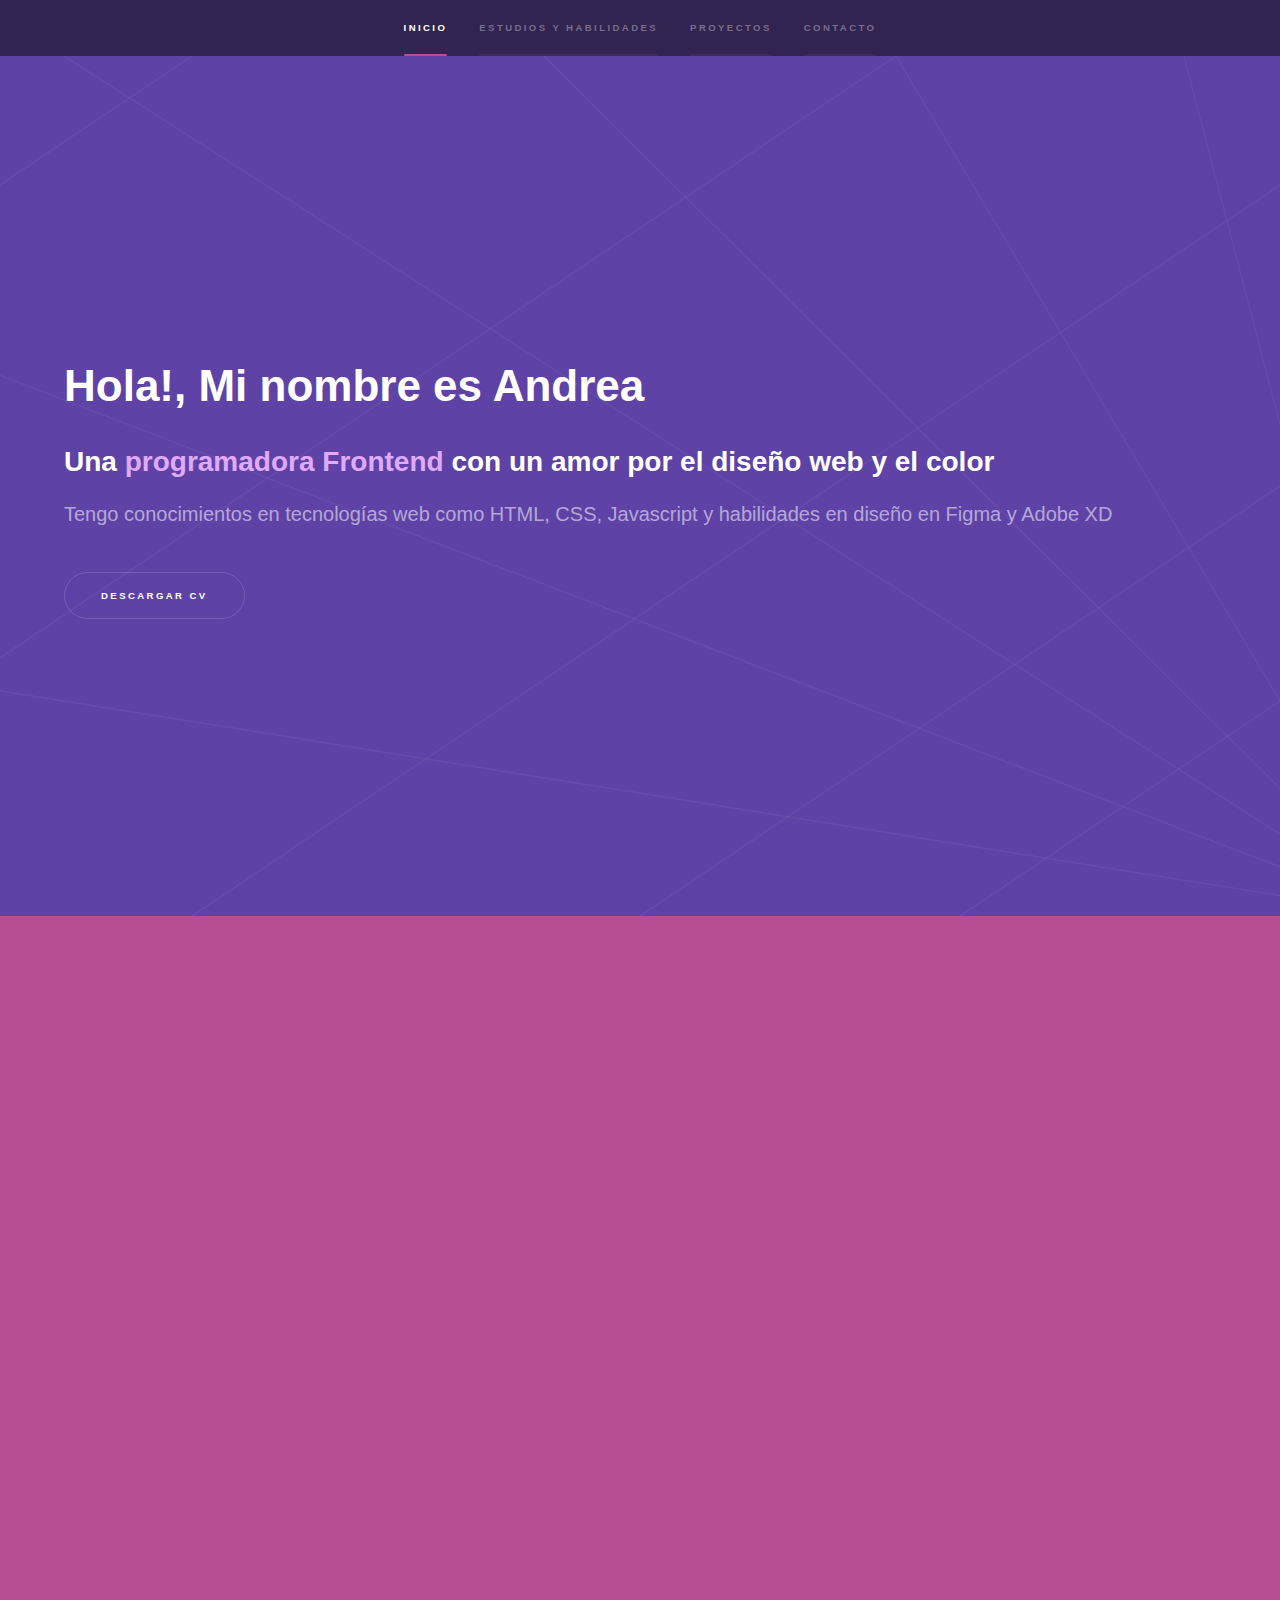
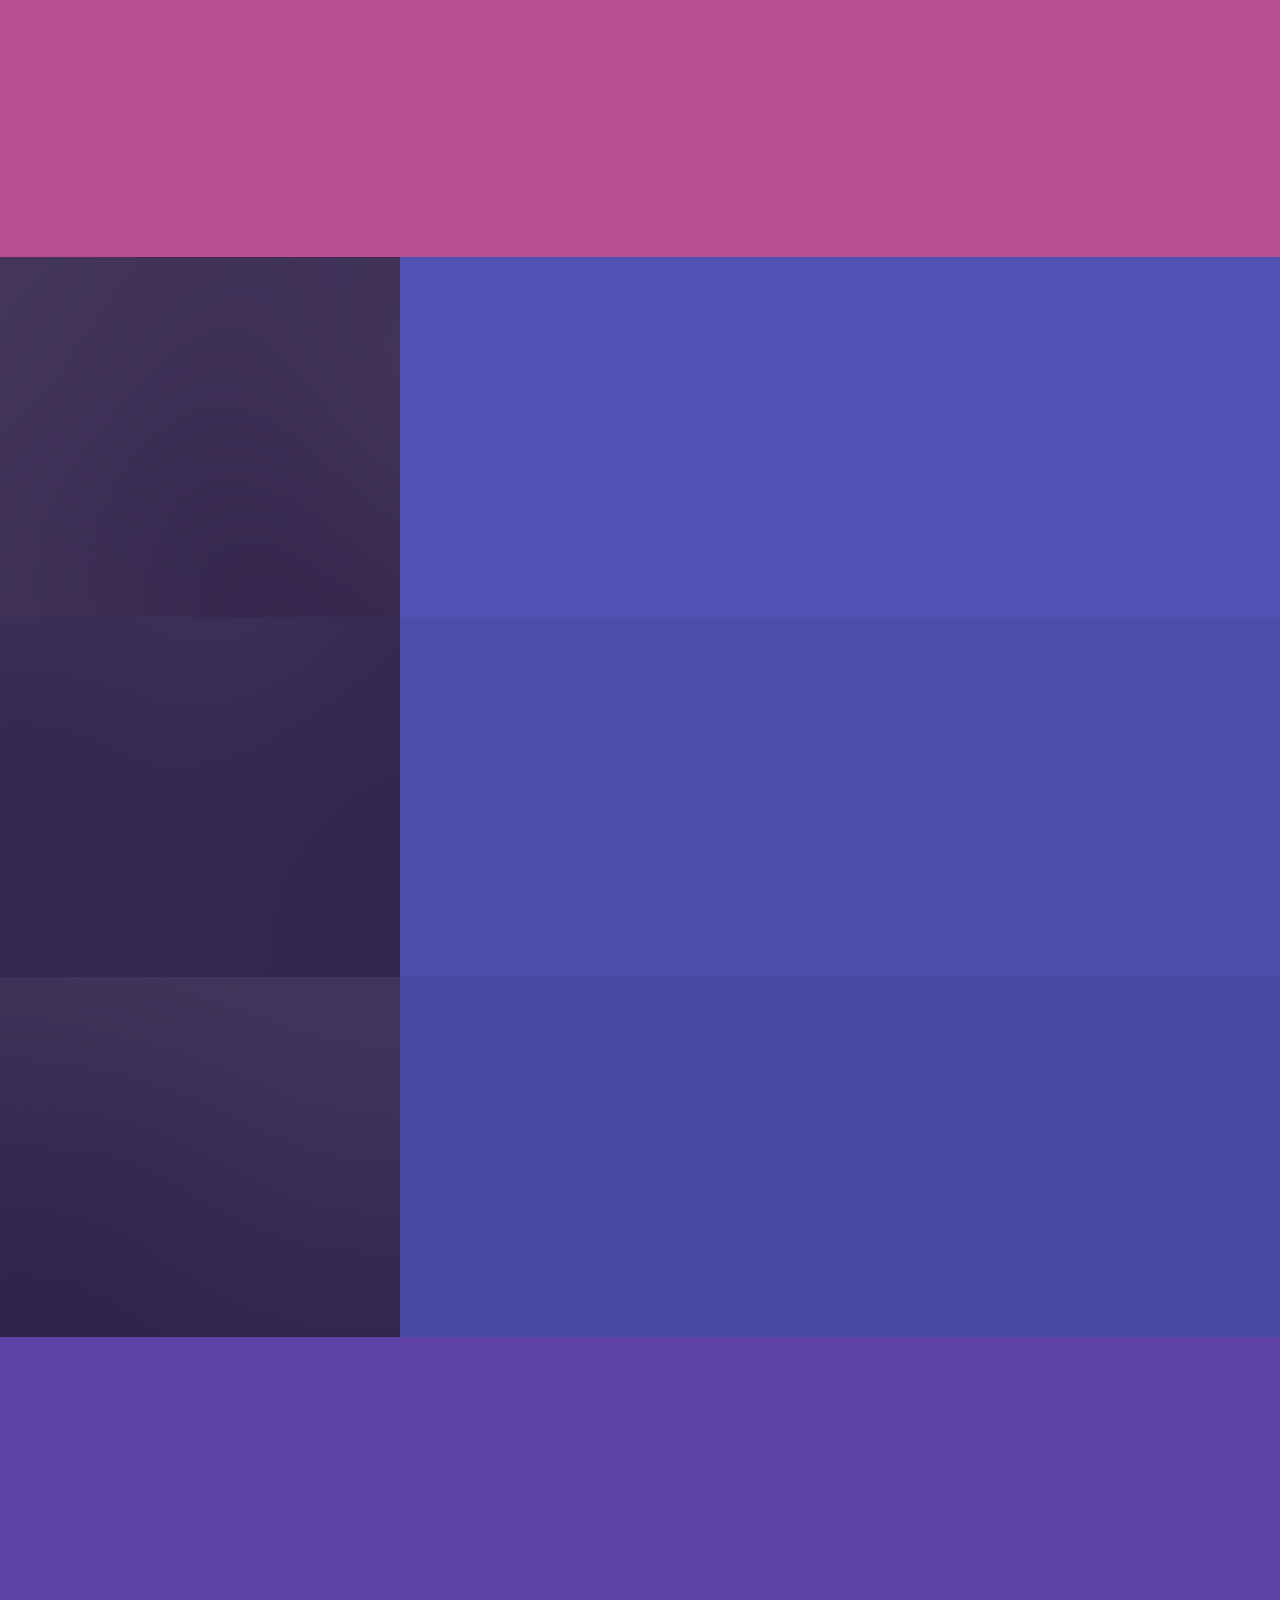
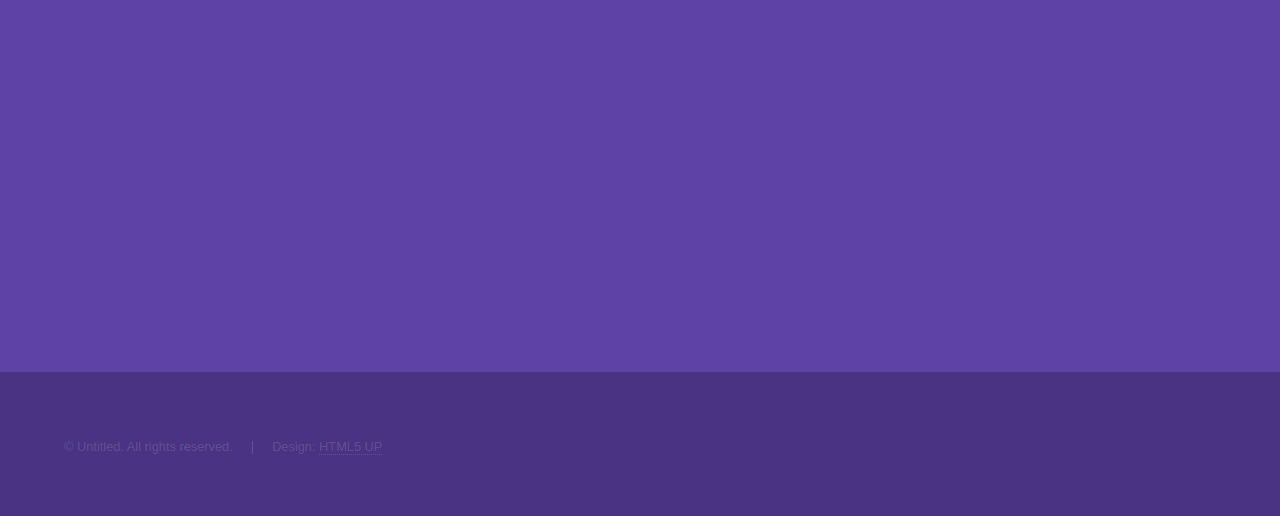
==== index.html @ 3f051ea7 "Portafolio" ====
<!DOCTYPE HTML>
<!--
	Hyperspace by HTML5 UP
	html5up.net | @ajlkn
	Free for personal and commercial use under the CCA 3.0 license (html5up.net/license)
-->
<html>
	<head>
		<title>Portafolio Andrea Córdova</title>
		<meta charset="utf-8" />
		<meta name="viewport" content="width=device-width, initial-scale=1, user-scalable=no" />
		<link rel="stylesheet" href="assets/css/main.css" />
		<noscript><link rel="stylesheet" href="assets/css/noscript.css" /></noscript>
	</head>
	<body class="is-preload">

		<!-- Sidebar -->
			<section id="sidebar">
				<div class="inner">
					<nav>
						<ul>
							<li><a href="#intro">Inicio</li></a>
							<li><a href="#one">Estudios y Habilidades</a></li>
							<li><a href="#two">Proyectos</a></li>
							<li><a href="#three">Contacto</a></li>
						</ul>
					</nav>
				</div>
			</section>

		<!-- Wrapper -->
			<div id="wrapper">

				<!-- Intro -->
					<section id="intro" class="wrapper style1 fullscreen fade-up">
						<div class="inner">
							<h1>Hola!, Mi nombre es Andrea</h1>
							<h2>Una <span style="color: #E0AAFF;">programadora Frontend</span> con un amor por el diseño web y el color</h2>
							<p>Tengo conocimientos en tecnologías web como HTML, CSS, Javascript y habilidades en diseño en Figma y Adobe XD</p>
							<ul class="actions">
								<li><a href="../PortafolioWeb/images/Curriculum.pdf" class="button scrolly">Descargar CV</a></li>
							</ul>
						</div>
					</section>

				<!-- One -->
					<section id="one" class="wrapper style3 fade-up">
						<div class="inner">
							<h2>What we do</h2>
							<p>Phasellus convallis elit id ullamcorper pulvinar. Duis aliquam turpis mauris, eu ultricies erat malesuada quis. Aliquam dapibus, lacus eget hendrerit bibendum, urna est aliquam sem, sit amet imperdiet est velit quis lorem.</p>
							<div class="features">
								<section>
									<span class="icon solid major fa-code"></span>
									<h3>Lorem ipsum amet</h3>
									<p>Phasellus convallis elit id ullam corper amet et pulvinar. Duis aliquam turpis mauris, sed ultricies erat dapibus.</p>
								</section>
								<section>
									<span class="icon solid major fa-lock"></span>
									<h3>Aliquam sed nullam</h3>
									<p>Phasellus convallis elit id ullam corper amet et pulvinar. Duis aliquam turpis mauris, sed ultricies erat dapibus.</p>
								</section>
								<section>
									<span class="icon solid major fa-cog"></span>
									<h3>Sed erat ullam corper</h3>
									<p>Phasellus convallis elit id ullam corper amet et pulvinar. Duis aliquam turpis mauris, sed ultricies erat dapibus.</p>
								</section>
								<section>
									<span class="icon solid major fa-desktop"></span>
									<h3>Veroeros quis lorem</h3>
									<p>Phasellus convallis elit id ullam corper amet et pulvinar. Duis aliquam turpis mauris, sed ultricies erat dapibus.</p>
								</section>
								<section>
									<span class="icon solid major fa-link"></span>
									<h3>Urna quis bibendum</h3>
									<p>Phasellus convallis elit id ullam corper amet et pulvinar. Duis aliquam turpis mauris, sed ultricies erat dapibus.</p>
								</section>
								<section>
									<span class="icon major fa-gem"></span>
									<h3>Aliquam urna dapibus</h3>
									<p>Phasellus convallis elit id ullam corper amet et pulvinar. Duis aliquam turpis mauris, sed ultricies erat dapibus.</p>
								</section>
							</div>
							<ul class="actions">
								<li><a href="generic.html" class="button">Learn more</a></li>
							</ul>
						</div>
					</section>
				<!--Two-->
				<section id="two" class="wrapper style2 spotlights">
					<section>
						<a href="#" class="image"><img src="images/pic01.jpg" alt="" data-position="center center" /></a>
						<div class="content">
							<div class="inner">
								<h2>Pick Your Tutor</h2>
								<p>Sistema de Tutorías</p>
								<p>Hecha el 2021</p>
								<ul class="actions">
									<li><a href="generic.html" class="button">Ver el Projecto</a></li>
								</ul>
							</div>
						</div>
					</section>
					<section>
						<a href="#" class="image"><img src="images/pic02.jpg" alt="" data-position="top center" /></a>
						<div class="content">
							<div class="inner">
								<h2>AdoptMe</h2>
								<p>Página web de Adopción de mascotas</p>
								<ul class="actions">
									<li><a href="generic.html" class="button">Ver el Projecto</a></li>
								</ul>
							</div>
						</div>
					</section>
					<section>
						<a href="#" class="image"><img src="images/pic03.jpg" alt="" data-position="25% 25%" /></a>
						<div class="content">
							<div class="inner">
								<h2>k-Clothes</h2>
								<p>Página web de venta de ropa</p>
								<ul class="actions">
									<li><a href="generic.html" class="button">Learn more</a></li>
								</ul>
							</div>
						</div>
					</section>
				</section>

				<!-- Three -->
					<section id="three" class="wrapper style1 fade-up">
						<div class="inner">
							<h2>Contactame</h2>
							<p>Escribe un correo electronico y tratare de responderte lo más rápido posible</p>
							<div class="split style1">
								<section>
									<form  action="https://formspree.io/f/mlezjqdl" method="post">
										<div class="fields">
											<div class="field half">
												<label for="name">Nombre</label>
												<input type="text" name="name" id="name" />
											</div>
											<div class="field half">
												<label for="email">Email</label>
												<input type="email" name="_replyto" id="email" />
											</div>
											<div class="field">
												<label for="message">Mensaje</label>
												<textarea name="message" id="message" rows="5"></textarea>
											</div>
										</div>
										<ul class="actions">
											<li><a href="" class="button submit">Enviar</a></li>
										</ul>
									</form>
								</section>
								<section>
									<ul class="contact">
										<li>
											<h3>Email</h3>
											<a href="mailto:andrea.cordova.2001cb@gmail.com">andrea.cordova.2001cb@gmail.com</a>
										</li>
										<li>
											<h3>Celular</h3>
											<span>(+51) 960-229-907</span>
										</li>
										<li>
											<h3>Social</h3>
											<ul class="icons">
												<li><a href="https://github.com/Andrea-Esteban" class="icon brands fa-github"><span class="label">GitHub</span></a></li>
												<li><a href="https://api.whatsapp.com/send?phone=051960229907&text=Hola, Me intereso tu portafolio!" class="icon brands fa-whatsapp"><span class="label">whatsapp</span></a></li>
												<li><a href="https://www.linkedin.com/in/andrea-c%C3%B3rdova-blaz/" class="icon brands fa-linkedin-in"><span class="label">LinkedIn</span></a></li>
											</ul>
										</li>
									</ul>
								</section>
							</div>
						</div>
					</section>

			</div>

		<!-- Footer -->
			<footer id="footer" class="wrapper style1-alt">
				<div class="inner">
					<ul class="menu">
						<li>&copy; Untitled. All rights reserved.</li><li>Design: <a href="http://html5up.net">HTML5 UP</a></li>
					</ul>
				</div>
			</footer>

		<!-- Scripts -->
			<script src="assets/js/jquery.min.js"></script>
			<script src="assets/js/jquery.scrollex.min.js"></script>
			<script src="assets/js/jquery.scrolly.min.js"></script>
			<script src="assets/js/browser.min.js"></script>
			<script src="assets/js/breakpoints.min.js"></script>
			<script src="assets/js/util.js"></script>
			<script src="assets/js/main.js"></script>

	</body>
</html>
---- assets/css/main.css ----
@import url(fontawesome-all.min.css);

/*
	Hyperspace by HTML5 UP
	html5up.net | @ajlkn
	Free for personal and commercial use under the CCA 3.0 license (html5up.net/license)
*/

html, body, div, span, applet, object,
iframe, h1, h2, h3, h4, h5, h6, p, blockquote,
pre, a, abbr, acronym, address, big, cite,
code, del, dfn, em, img, ins, kbd, q, s, samp,
small, strike, strong, sub, sup, tt, var, b,
u, i, center, dl, dt, dd, ol, ul, li, fieldset,
form, label, legend, table, caption, tbody,
tfoot, thead, tr, th, td, article, aside,
canvas, details, embed, figure, figcaption,
footer, header, hgroup, menu, nav, output, ruby,
section, summary, time, mark, audio, video {
	margin: 0;
	padding: 0;
	border: 0;
	font-size: 100%;
	font: inherit;
	vertical-align: baseline;}

article, aside, details, figcaption, figure,
footer, header, hgroup, menu, nav, section {
	display: block;}
body {
	line-height: 1;
}

ol, ul {
	list-style: none;
}

blockquote, q {
	quotes: none;
}

	blockquote:before, blockquote:after, q:before, q:after {
		content: '';
		content: none;
	}

table {
	border-collapse: collapse;
	border-spacing: 0;
}

body {
	-webkit-text-size-adjust: none;
}

mark {
	background-color: transparent;
	color: inherit;
}

input::-moz-focus-inner {
	border: 0;
	padding: 0;
}

input, select, textarea {
	-moz-appearance: none;
	-webkit-appearance: none;
	-ms-appearance: none;
	appearance: none;
}

/* Basic */

	@-ms-viewport {
		width: device-width;
	}

	body {
		-ms-overflow-style: scrollbar;
	}

	@media screen and (max-width: 480px) {

		html, body {
			min-width: 320px;
		}

	}

	html {
		box-sizing: border-box;
	}

	*, *:before, *:after {
		box-sizing: inherit;
	}

	body {
		background: #312450;
	}

		body.is-preload *, body.is-preload *:before, body.is-preload *:after {
			-moz-animation: none !important;
			-webkit-animation: none !important;
			-ms-animation: none !important;
			animation: none !important;
			-moz-transition: none !important;
			-webkit-transition: none !important;
			-ms-transition: none !important;
			transition: none !important;
		}

/* Type */

	body, input, select, textarea {
		color: rgba(255, 255, 255, 0.55);
		font-family: Arial, Helvetica, sans-serif;
		font-size: 16.5pt;
		font-weight: normal;
		line-height: 1.75;
	}

		@media screen and (max-width: 1680px) {

			body, input, select, textarea {
				font-size: 13pt;
			}

		}

		@media screen and (max-width: 1280px) {

			body, input, select, textarea {
				font-size: 12pt;
			}

		}

		@media screen and (max-width: 360px) {

			body, input, select, textarea {
				font-size: 11pt;
			}

		}

	a {
		-moz-transition: color 0.2s ease, border-bottom-color 0.2s ease;
		-webkit-transition: color 0.2s ease, border-bottom-color 0.2s ease;
		-ms-transition: color 0.2s ease, border-bottom-color 0.2s ease;
		transition: color 0.2s ease, border-bottom-color 0.2s ease;
		border-bottom: dotted 1px rgba(255, 255, 255, 0.35);
		color: inherit;
		text-decoration: none;
	}

		a:hover {
			border-bottom-color: transparent;
			color: #ffffff;
		}

	strong, b {
		color: #ffffff;
		font-weight: bold;
	}

	em, i {
		font-style: italic;
	}

	p {
		margin: 0 0 2em 0;
	}

	h1, h2, h3, h4, h5, h6 {
		color: #ffffff;
		font-weight: bold;
		line-height: 1.5;
		margin: 0 0 0.5em 0;
	}

		h1 a, h2 a, h3 a, h4 a, h5 a, h6 a {
			color: inherit;
			text-decoration: none;
		}

	h1 {
		font-size: 2.75em;
	}

		h1.major {
			margin: 0 0 1.3em 0;
			position: relative;
			padding-bottom: 0.35em;
		}

			h1.major:after {
				background-image: -moz-linear-gradient(to right, #5e42a6, #b74e91);
				background-image: -webkit-linear-gradient(to right, #5e42a6, #b74e91);
				background-image: -ms-linear-gradient(to right, #5e42a6, #b74e91);
				background-image: linear-gradient(to right, #5e42a6, #b74e91);
				-moz-transition: max-width 0.2s ease;
				-webkit-transition: max-width 0.2s ease;
				-ms-transition: max-width 0.2s ease;
				transition: max-width 0.2s ease;
				border-radius: 0.2em;
				bottom: 0;
				content: '';
				height: 0.05em;
				position: absolute;
				right: 0;
				width: 100%;
			}

	h2 {
		font-size: 1.75em;
	}

	h3 {
		font-size: 1.1em;
	}

	h4 {
		font-size: 1em;
	}

	h5 {
		font-size: 0.8em;
	}

	h6 {
		font-size: 0.6em;
	}

	@media screen and (max-width: 736px) {

		h1 {
			font-size: 2em;
		}

		h2 {
			font-size: 1.25em;
		}

		h3 {
			font-size: 1em;
		}

		h4 {
			font-size: 0.8em;
		}

		h5 {
			font-size: 0.6em;
		}

		h6 {
			font-size: 0.6em;
		}

	}

	sub {
		font-size: 0.8em;
		position: relative;
		top: 0.5em;
	}

	sup {
		font-size: 0.8em;
		position: relative;
		top: -0.5em;
	}

	blockquote {
		border-left: solid 4px rgba(255, 255, 255, 0.15);
		font-style: italic;
		margin: 0 0 2em 0;
		padding: 0.5em 0 0.5em 2em;
	}

	code {
		background: rgba(255, 255, 255, 0.05);
		border-radius: 0.25em;
		border: solid 1px rgba(255, 255, 255, 0.15);
		font-family: "Courier New", monospace;
		font-size: 0.9em;
		margin: 0 0.25em;
		padding: 0.25em 0.65em;
	}

	pre {
		-webkit-overflow-scrolling: touch;
		font-family: "Courier New", monospace;
		font-size: 0.9em;
		margin: 0 0 2em 0;
	}

		pre code {
			display: block;
			line-height: 1.75em;
			padding: 1em 1.5em;
			overflow-x: auto;
		}

	hr {
		border: 0;
		border-bottom: solid 1px rgba(255, 255, 255, 0.15);
		margin: 2em 0;
	}

		hr.major {
			margin: 3em 0;
		}

	.align-left {
		text-align: left;
	}

	.align-center {
		text-align: center;
	}

	.align-right {
		text-align: right;
	}

/* Row */

	.row {
		display: flex;
		flex-wrap: wrap;
		box-sizing: border-box;
		align-items: stretch;
	}

		.row > * {
			box-sizing: border-box;
		}

		.row.gtr-uniform > * > :last-child {
			margin-bottom: 0;
		}

		.row.aln-left {
			justify-content: flex-start;
		}

		.row.aln-center {
			justify-content: center;
		}

		.row.aln-right {
			justify-content: flex-end;
		}

		.row.aln-top {
			align-items: flex-start;
		}

		.row.aln-middle {
			align-items: center;
		}

		.row.aln-bottom {
			align-items: flex-end;
		}

		.row > .imp {
			order: -1;
		}

		.row > .col-1 {
			width: 8.33333%;
		}

		.row > .off-1 {
			margin-left: 8.33333%;
		}

		.row > .col-2 {
			width: 16.66667%;
		}

		.row > .off-2 {
			margin-left: 16.66667%;
		}

		.row > .col-3 {
			width: 25%;
		}

		.row > .off-3 {
			margin-left: 25%;
		}

		.row > .col-4 {
			width: 33.33333%;
		}

		.row > .off-4 {
			margin-left: 33.33333%;
		}

		.row > .col-5 {
			width: 41.66667%;
		}

		.row > .off-5 {
			margin-left: 41.66667%;
		}

		.row > .col-6 {
			width: 50%;
		}

		.row > .off-6 {
			margin-left: 50%;
		}

		.row > .col-7 {
			width: 58.33333%;
		}

		.row > .off-7 {
			margin-left: 58.33333%;
		}

		.row > .col-8 {
			width: 66.66667%;
		}

		.row > .off-8 {
			margin-left: 66.66667%;
		}

		.row > .col-9 {
			width: 75%;
		}

		.row > .off-9 {
			margin-left: 75%;
		}

		.row > .col-10 {
			width: 83.33333%;
		}

		.row > .off-10 {
			margin-left: 83.33333%;
		}

		.row > .col-11 {
			width: 91.66667%;
		}

		.row > .off-11 {
			margin-left: 91.66667%;
		}

		.row > .col-12 {
			width: 100%;
		}

		.row > .off-12 {
			margin-left: 100%;
		}

		.row.gtr-0 {
			margin-top: 0;
			margin-left: 0em;
		}

			.row.gtr-0 > * {
				padding: 0 0 0 0em;
			}

			.row.gtr-0.gtr-uniform {
				margin-top: 0em;
			}

				.row.gtr-0.gtr-uniform > * {
					padding-top: 0em;
				}

		.row.gtr-25 {
			margin-top: 0;
			margin-left: -0.375em;
		}

			.row.gtr-25 > * {
				padding: 0 0 0 0.375em;
			}

			.row.gtr-25.gtr-uniform {
				margin-top: -0.375em;
			}

				.row.gtr-25.gtr-uniform > * {
					padding-top: 0.375em;
				}

		.row.gtr-50 {
			margin-top: 0;
			margin-left: -0.75em;
		}

			.row.gtr-50 > * {
				padding: 0 0 0 0.75em;
			}

			.row.gtr-50.gtr-uniform {
				margin-top: -0.75em;
			}

				.row.gtr-50.gtr-uniform > * {
					padding-top: 0.75em;
				}

		.row {
			margin-top: 0;
			margin-left: -1.5em;
		}

			.row > * {
				padding: 0 0 0 1.5em;
			}

			.row.gtr-uniform {
				margin-top: -1.5em;
			}

				.row.gtr-uniform > * {
					padding-top: 1.5em;
				}

		.row.gtr-150 {
			margin-top: 0;
			margin-left: -2.25em;
		}

			.row.gtr-150 > * {
				padding: 0 0 0 2.25em;
			}

			.row.gtr-150.gtr-uniform {
				margin-top: -2.25em;
			}

				.row.gtr-150.gtr-uniform > * {
					padding-top: 2.25em;
				}

		.row.gtr-200 {
			margin-top: 0;
			margin-left: -3em;
		}

			.row.gtr-200 > * {
				padding: 0 0 0 3em;
			}

			.row.gtr-200.gtr-uniform {
				margin-top: -3em;
			}

				.row.gtr-200.gtr-uniform > * {
					padding-top: 3em;
				}

		@media screen and (max-width: 1680px) {

			.row {
				display: flex;
				flex-wrap: wrap;
				box-sizing: border-box;
				align-items: stretch;
			}

				.row > * {
					box-sizing: border-box;
				}

				.row.gtr-uniform > * > :last-child {
					margin-bottom: 0;
				}

				.row.aln-left {
					justify-content: flex-start;
				}

				.row.aln-center {
					justify-content: center;
				}

				.row.aln-right {
					justify-content: flex-end;
				}

				.row.aln-top {
					align-items: flex-start;
				}

				.row.aln-middle {
					align-items: center;
				}

				.row.aln-bottom {
					align-items: flex-end;
				}

				.row > .imp-xlarge {
					order: -1;
				}

				.row > .col-1-xlarge {
					width: 8.33333%;
				}

				.row > .off-1-xlarge {
					margin-left: 8.33333%;
				}

				.row > .col-2-xlarge {
					width: 16.66667%;
				}

				.row > .off-2-xlarge {
					margin-left: 16.66667%;
				}

				.row > .col-3-xlarge {
					width: 25%;
				}

				.row > .off-3-xlarge {
					margin-left: 25%;
				}

				.row > .col-4-xlarge {
					width: 33.33333%;
				}

				.row > .off-4-xlarge {
					margin-left: 33.33333%;
				}

				.row > .col-5-xlarge {
					width: 41.66667%;
				}

				.row > .off-5-xlarge {
					margin-left: 41.66667%;
				}

				.row > .col-6-xlarge {
					width: 50%;
				}

				.row > .off-6-xlarge {
					margin-left: 50%;
				}

				.row > .col-7-xlarge {
					width: 58.33333%;
				}

				.row > .off-7-xlarge {
					margin-left: 58.33333%;
				}

				.row > .col-8-xlarge {
					width: 66.66667%;
				}

				.row > .off-8-xlarge {
					margin-left: 66.66667%;
				}

				.row > .col-9-xlarge {
					width: 75%;
				}

				.row > .off-9-xlarge {
					margin-left: 75%;
				}

				.row > .col-10-xlarge {
					width: 83.33333%;
				}

				.row > .off-10-xlarge {
					margin-left: 83.33333%;
				}

				.row > .col-11-xlarge {
					width: 91.66667%;
				}

				.row > .off-11-xlarge {
					margin-left: 91.66667%;
				}

				.row > .col-12-xlarge {
					width: 100%;
				}

				.row > .off-12-xlarge {
					margin-left: 100%;
				}

				.row.gtr-0 {
					margin-top: 0;
					margin-left: 0em;
				}

					.row.gtr-0 > * {
						padding: 0 0 0 0em;
					}

					.row.gtr-0.gtr-uniform {
						margin-top: 0em;
					}

						.row.gtr-0.gtr-uniform > * {
							padding-top: 0em;
						}

				.row.gtr-25 {
					margin-top: 0;
					margin-left: -0.375em;
				}

					.row.gtr-25 > * {
						padding: 0 0 0 0.375em;
					}

					.row.gtr-25.gtr-uniform {
						margin-top: -0.375em;
					}

						.row.gtr-25.gtr-uniform > * {
							padding-top: 0.375em;
						}

				.row.gtr-50 {
					margin-top: 0;
					margin-left: -0.75em;
				}

					.row.gtr-50 > * {
						padding: 0 0 0 0.75em;
					}

					.row.gtr-50.gtr-uniform {
						margin-top: -0.75em;
					}

						.row.gtr-50.gtr-uniform > * {
							padding-top: 0.75em;
						}

				.row {
					margin-top: 0;
					margin-left: -1.5em;
				}

					.row > * {
						padding: 0 0 0 1.5em;
					}

					.row.gtr-uniform {
						margin-top: -1.5em;
					}

						.row.gtr-uniform > * {
							padding-top: 1.5em;
						}

				.row.gtr-150 {
					margin-top: 0;
					margin-left: -2.25em;
				}

					.row.gtr-150 > * {
						padding: 0 0 0 2.25em;
					}

					.row.gtr-150.gtr-uniform {
						margin-top: -2.25em;
					}

						.row.gtr-150.gtr-uniform > * {
							padding-top: 2.25em;
						}

				.row.gtr-200 {
					margin-top: 0;
					margin-left: -3em;
				}

					.row.gtr-200 > * {
						padding: 0 0 0 3em;
					}

					.row.gtr-200.gtr-uniform {
						margin-top: -3em;
					}

						.row.gtr-200.gtr-uniform > * {
							padding-top: 3em;
						}

		}

		@media screen and (max-width: 1280px) {

			.row {
				display: flex;
				flex-wrap: wrap;
				box-sizing: border-box;
				align-items: stretch;
			}

				.row > * {
					box-sizing: border-box;
				}

				.row.gtr-uniform > * > :last-child {
					margin-bottom: 0;
				}

				.row.aln-left {
					justify-content: flex-start;
				}

				.row.aln-center {
					justify-content: center;
				}

				.row.aln-right {
					justify-content: flex-end;
				}

				.row.aln-top {
					align-items: flex-start;
				}

				.row.aln-middle {
					align-items: center;
				}

				.row.aln-bottom {
					align-items: flex-end;
				}

				.row > .imp-large {
					order: -1;
				}

				.row > .col-1-large {
					width: 8.33333%;
				}

				.row > .off-1-large {
					margin-left: 8.33333%;
				}

				.row > .col-2-large {
					width: 16.66667%;
				}

				.row > .off-2-large {
					margin-left: 16.66667%;
				}

				.row > .col-3-large {
					width: 25%;
				}

				.row > .off-3-large {
					margin-left: 25%;
				}

				.row > .col-4-large {
					width: 33.33333%;
				}

				.row > .off-4-large {
					margin-left: 33.33333%;
				}

				.row > .col-5-large {
					width: 41.66667%;
				}

				.row > .off-5-large {
					margin-left: 41.66667%;
				}

				.row > .col-6-large {
					width: 50%;
				}

				.row > .off-6-large {
					margin-left: 50%;
				}

				.row > .col-7-large {
					width: 58.33333%;
				}

				.row > .off-7-large {
					margin-left: 58.33333%;
				}

				.row > .col-8-large {
					width: 66.66667%;
				}

				.row > .off-8-large {
					margin-left: 66.66667%;
				}

				.row > .col-9-large {
					width: 75%;
				}

				.row > .off-9-large {
					margin-left: 75%;
				}

				.row > .col-10-large {
					width: 83.33333%;
				}

				.row > .off-10-large {
					margin-left: 83.33333%;
				}

				.row > .col-11-large {
					width: 91.66667%;
				}

				.row > .off-11-large {
					margin-left: 91.66667%;
				}

				.row > .col-12-large {
					width: 100%;
				}

				.row > .off-12-large {
					margin-left: 100%;
				}

				.row.gtr-0 {
					margin-top: 0;
					margin-left: 0em;
				}

					.row.gtr-0 > * {
						padding: 0 0 0 0em;
					}

					.row.gtr-0.gtr-uniform {
						margin-top: 0em;
					}

						.row.gtr-0.gtr-uniform > * {
							padding-top: 0em;
						}

				.row.gtr-25 {
					margin-top: 0;
					margin-left: -0.375em;
				}

					.row.gtr-25 > * {
						padding: 0 0 0 0.375em;
					}

					.row.gtr-25.gtr-uniform {
						margin-top: -0.375em;
					}

						.row.gtr-25.gtr-uniform > * {
							padding-top: 0.375em;
						}

				.row.gtr-50 {
					margin-top: 0;
					margin-left: -0.75em;
				}

					.row.gtr-50 > * {
						padding: 0 0 0 0.75em;
					}

					.row.gtr-50.gtr-uniform {
						margin-top: -0.75em;
					}

						.row.gtr-50.gtr-uniform > * {
							padding-top: 0.75em;
						}

				.row {
					margin-top: 0;
					margin-left: -1.5em;
				}

					.row > * {
						padding: 0 0 0 1.5em;
					}

					.row.gtr-uniform {
						margin-top: -1.5em;
					}

						.row.gtr-uniform > * {
							padding-top: 1.5em;
						}

				.row.gtr-150 {
					margin-top: 0;
					margin-left: -2.25em;
				}

					.row.gtr-150 > * {
						padding: 0 0 0 2.25em;
					}

					.row.gtr-150.gtr-uniform {
						margin-top: -2.25em;
					}

						.row.gtr-150.gtr-uniform > * {
							padding-top: 2.25em;
						}

				.row.gtr-200 {
					margin-top: 0;
					margin-left: -3em;
				}

					.row.gtr-200 > * {
						padding: 0 0 0 3em;
					}

					.row.gtr-200.gtr-uniform {
						margin-top: -3em;
					}

						.row.gtr-200.gtr-uniform > * {
							padding-top: 3em;
						}

		}

		@media screen and (max-width: 980px) {

			.row {
				display: flex;
				flex-wrap: wrap;
				box-sizing: border-box;
				align-items: stretch;
			}

				.row > * {
					box-sizing: border-box;
				}

				.row.gtr-uniform > * > :last-child {
					margin-bottom: 0;
				}

				.row.aln-left {
					justify-content: flex-start;
				}

				.row.aln-center {
					justify-content: center;
				}

				.row.aln-right {
					justify-content: flex-end;
				}

				.row.aln-top {
					align-items: flex-start;
				}

				.row.aln-middle {
					align-items: center;
				}

				.row.aln-bottom {
					align-items: flex-end;
				}

				.row > .imp-medium {
					order: -1;
				}

				.row > .col-1-medium {
					width: 8.33333%;
				}

				.row > .off-1-medium {
					margin-left: 8.33333%;
				}

				.row > .col-2-medium {
					width: 16.66667%;
				}

				.row > .off-2-medium {
					margin-left: 16.66667%;
				}

				.row > .col-3-medium {
					width: 25%;
				}

				.row > .off-3-medium {
					margin-left: 25%;
				}

				.row > .col-4-medium {
					width: 33.33333%;
				}

				.row > .off-4-medium {
					margin-left: 33.33333%;
				}

				.row > .col-5-medium {
					width: 41.66667%;
				}

				.row > .off-5-medium {
					margin-left: 41.66667%;
				}

				.row > .col-6-medium {
					width: 50%;
				}

				.row > .off-6-medium {
					margin-left: 50%;
				}

				.row > .col-7-medium {
					width: 58.33333%;
				}

				.row > .off-7-medium {
					margin-left: 58.33333%;
				}

				.row > .col-8-medium {
					width: 66.66667%;
				}

				.row > .off-8-medium {
					margin-left: 66.66667%;
				}

				.row > .col-9-medium {
					width: 75%;
				}

				.row > .off-9-medium {
					margin-left: 75%;
				}

				.row > .col-10-medium {
					width: 83.33333%;
				}

				.row > .off-10-medium {
					margin-left: 83.33333%;
				}

				.row > .col-11-medium {
					width: 91.66667%;
				}

				.row > .off-11-medium {
					margin-left: 91.66667%;
				}

				.row > .col-12-medium {
					width: 100%;
				}

				.row > .off-12-medium {
					margin-left: 100%;
				}

				.row.gtr-0 {
					margin-top: 0;
					margin-left: 0em;
				}

					.row.gtr-0 > * {
						padding: 0 0 0 0em;
					}

					.row.gtr-0.gtr-uniform {
						margin-top: 0em;
					}

						.row.gtr-0.gtr-uniform > * {
							padding-top: 0em;
						}

				.row.gtr-25 {
					margin-top: 0;
					margin-left: -0.375em;
				}

					.row.gtr-25 > * {
						padding: 0 0 0 0.375em;
					}

					.row.gtr-25.gtr-uniform {
						margin-top: -0.375em;
					}

						.row.gtr-25.gtr-uniform > * {
							padding-top: 0.375em;
						}

				.row.gtr-50 {
					margin-top: 0;
					margin-left: -0.75em;
				}

					.row.gtr-50 > * {
						padding: 0 0 0 0.75em;
					}

					.row.gtr-50.gtr-uniform {
						margin-top: -0.75em;
					}

						.row.gtr-50.gtr-uniform > * {
							padding-top: 0.75em;
						}

				.row {
					margin-top: 0;
					margin-left: -1.5em;
				}

					.row > * {
						padding: 0 0 0 1.5em;
					}

					.row.gtr-uniform {
						margin-top: -1.5em;
					}

						.row.gtr-uniform > * {
							padding-top: 1.5em;
						}

				.row.gtr-150 {
					margin-top: 0;
					margin-left: -2.25em;
				}

					.row.gtr-150 > * {
						padding: 0 0 0 2.25em;
					}

					.row.gtr-150.gtr-uniform {
						margin-top: -2.25em;
					}

						.row.gtr-150.gtr-uniform > * {
							padding-top: 2.25em;
						}

				.row.gtr-200 {
					margin-top: 0;
					margin-left: -3em;
				}

					.row.gtr-200 > * {
						padding: 0 0 0 3em;
					}

					.row.gtr-200.gtr-uniform {
						margin-top: -3em;
					}

						.row.gtr-200.gtr-uniform > * {
							padding-top: 3em;
						}

		}

		@media screen and (max-width: 736px) {

			.row {
				display: flex;
				flex-wrap: wrap;
				box-sizing: border-box;
				align-items: stretch;
			}

				.row > * {
					box-sizing: border-box;
				}

				.row.gtr-uniform > * > :last-child {
					margin-bottom: 0;
				}

				.row.aln-left {
					justify-content: flex-start;
				}

				.row.aln-center {
					justify-content: center;
				}

				.row.aln-right {
					justify-content: flex-end;
				}

				.row.aln-top {
					align-items: flex-start;
				}

				.row.aln-middle {
					align-items: center;
				}

				.row.aln-bottom {
					align-items: flex-end;
				}

				.row > .imp-small {
					order: -1;
				}

				.row > .col-1-small {
					width: 8.33333%;
				}

				.row > .off-1-small {
					margin-left: 8.33333%;
				}

				.row > .col-2-small {
					width: 16.66667%;
				}

				.row > .off-2-small {
					margin-left: 16.66667%;
				}

				.row > .col-3-small {
					width: 25%;
				}

				.row > .off-3-small {
					margin-left: 25%;
				}

				.row > .col-4-small {
					width: 33.33333%;
				}

				.row > .off-4-small {
					margin-left: 33.33333%;
				}

				.row > .col-5-small {
					width: 41.66667%;
				}

				.row > .off-5-small {
					margin-left: 41.66667%;
				}

				.row > .col-6-small {
					width: 50%;
				}

				.row > .off-6-small {
					margin-left: 50%;
				}

				.row > .col-7-small {
					width: 58.33333%;
				}

				.row > .off-7-small {
					margin-left: 58.33333%;
				}

				.row > .col-8-small {
					width: 66.66667%;
				}

				.row > .off-8-small {
					margin-left: 66.66667%;
				}

				.row > .col-9-small {
					width: 75%;
				}

				.row > .off-9-small {
					margin-left: 75%;
				}

				.row > .col-10-small {
					width: 83.33333%;
				}

				.row > .off-10-small {
					margin-left: 83.33333%;
				}

				.row > .col-11-small {
					width: 91.66667%;
				}

				.row > .off-11-small {
					margin-left: 91.66667%;
				}

				.row > .col-12-small {
					width: 100%;
				}

				.row > .off-12-small {
					margin-left: 100%;
				}

				.row.gtr-0 {
					margin-top: 0;
					margin-left: 0em;
				}

					.row.gtr-0 > * {
						padding: 0 0 0 0em;
					}

					.row.gtr-0.gtr-uniform {
						margin-top: 0em;
					}

						.row.gtr-0.gtr-uniform > * {
							padding-top: 0em;
						}

				.row.gtr-25 {
					margin-top: 0;
					margin-left: -0.375em;
				}

					.row.gtr-25 > * {
						padding: 0 0 0 0.375em;
					}

					.row.gtr-25.gtr-uniform {
						margin-top: -0.375em;
					}

						.row.gtr-25.gtr-uniform > * {
							padding-top: 0.375em;
						}

				.row.gtr-50 {
					margin-top: 0;
					margin-left: -0.75em;
				}

					.row.gtr-50 > * {
						padding: 0 0 0 0.75em;
					}

					.row.gtr-50.gtr-uniform {
						margin-top: -0.75em;
					}

						.row.gtr-50.gtr-uniform > * {
							padding-top: 0.75em;
						}

				.row {
					margin-top: 0;
					margin-left: -1.5em;
				}

					.row > * {
						padding: 0 0 0 1.5em;
					}

					.row.gtr-uniform {
						margin-top: -1.5em;
					}

						.row.gtr-uniform > * {
							padding-top: 1.5em;
						}

				.row.gtr-150 {
					margin-top: 0;
					margin-left: -2.25em;
				}

					.row.gtr-150 > * {
						padding: 0 0 0 2.25em;
					}

					.row.gtr-150.gtr-uniform {
						margin-top: -2.25em;
					}

						.row.gtr-150.gtr-uniform > * {
							padding-top: 2.25em;
						}

				.row.gtr-200 {
					margin-top: 0;
					margin-left: -3em;
				}

					.row.gtr-200 > * {
						padding: 0 0 0 3em;
					}

					.row.gtr-200.gtr-uniform {
						margin-top: -3em;
					}

						.row.gtr-200.gtr-uniform > * {
							padding-top: 3em;
						}

		}

		@media screen and (max-width: 480px) {

			.row {
				display: flex;
				flex-wrap: wrap;
				box-sizing: border-box;
				align-items: stretch;
			}

				.row > * {
					box-sizing: border-box;
				}

				.row.gtr-uniform > * > :last-child {
					margin-bottom: 0;
				}

				.row.aln-left {
					justify-content: flex-start;
				}

				.row.aln-center {
					justify-content: center;
				}

				.row.aln-right {
					justify-content: flex-end;
				}

				.row.aln-top {
					align-items: flex-start;
				}

				.row.aln-middle {
					align-items: center;
				}

				.row.aln-bottom {
					align-items: flex-end;
				}

				.row > .imp-xsmall {
					order: -1;
				}

				.row > .col-1-xsmall {
					width: 8.33333%;
				}

				.row > .off-1-xsmall {
					margin-left: 8.33333%;
				}

				.row > .col-2-xsmall {
					width: 16.66667%;
				}

				.row > .off-2-xsmall {
					margin-left: 16.66667%;
				}

				.row > .col-3-xsmall {
					width: 25%;
				}

				.row > .off-3-xsmall {
					margin-left: 25%;
				}

				.row > .col-4-xsmall {
					width: 33.33333%;
				}

				.row > .off-4-xsmall {
					margin-left: 33.33333%;
				}

				.row > .col-5-xsmall {
					width: 41.66667%;
				}

				.row > .off-5-xsmall {
					margin-left: 41.66667%;
				}

				.row > .col-6-xsmall {
					width: 50%;
				}

				.row > .off-6-xsmall {
					margin-left: 50%;
				}

				.row > .col-7-xsmall {
					width: 58.33333%;
				}

				.row > .off-7-xsmall {
					margin-left: 58.33333%;
				}

				.row > .col-8-xsmall {
					width: 66.66667%;
				}

				.row > .off-8-xsmall {
					margin-left: 66.66667%;
				}

				.row > .col-9-xsmall {
					width: 75%;
				}

				.row > .off-9-xsmall {
					margin-left: 75%;
				}

				.row > .col-10-xsmall {
					width: 83.33333%;
				}

				.row > .off-10-xsmall {
					margin-left: 83.33333%;
				}

				.row > .col-11-xsmall {
					width: 91.66667%;
				}

				.row > .off-11-xsmall {
					margin-left: 91.66667%;
				}

				.row > .col-12-xsmall {
					width: 100%;
				}

				.row > .off-12-xsmall {
					margin-left: 100%;
				}

				.row.gtr-0 {
					margin-top: 0;
					margin-left: 0em;
				}

					.row.gtr-0 > * {
						padding: 0 0 0 0em;
					}

					.row.gtr-0.gtr-uniform {
						margin-top: 0em;
					}

						.row.gtr-0.gtr-uniform > * {
							padding-top: 0em;
						}

				.row.gtr-25 {
					margin-top: 0;
					margin-left: -0.375em;
				}

					.row.gtr-25 > * {
						padding: 0 0 0 0.375em;
					}

					.row.gtr-25.gtr-uniform {
						margin-top: -0.375em;
					}

						.row.gtr-25.gtr-uniform > * {
							padding-top: 0.375em;
						}

				.row.gtr-50 {
					margin-top: 0;
					margin-left: -0.75em;
				}

					.row.gtr-50 > * {
						padding: 0 0 0 0.75em;
					}

					.row.gtr-50.gtr-uniform {
						margin-top: -0.75em;
					}

						.row.gtr-50.gtr-uniform > * {
							padding-top: 0.75em;
						}

				.row {
					margin-top: 0;
					margin-left: -1.5em;
				}

					.row > * {
						padding: 0 0 0 1.5em;
					}

					.row.gtr-uniform {
						margin-top: -1.5em;
					}

						.row.gtr-uniform > * {
							padding-top: 1.5em;
						}

				.row.gtr-150 {
					margin-top: 0;
					margin-left: -2.25em;
				}

					.row.gtr-150 > * {
						padding: 0 0 0 2.25em;
					}

					.row.gtr-150.gtr-uniform {
						margin-top: -2.25em;
					}

						.row.gtr-150.gtr-uniform > * {
							padding-top: 2.25em;
						}

				.row.gtr-200 {
					margin-top: 0;
					margin-left: -3em;
				}

					.row.gtr-200 > * {
						padding: 0 0 0 3em;
					}

					.row.gtr-200.gtr-uniform {
						margin-top: -3em;
					}

						.row.gtr-200.gtr-uniform > * {
							padding-top: 3em;
						}

		}

/* Box */

	.box {
		border-radius: 0.25em;
		border: solid 1px rgba(255, 255, 255, 0.15);
		margin-bottom: 2em;
		padding: 1.5em;
	}

		.box > :last-child,
		.box > :last-child > :last-child,
		.box > :last-child > :last-child > :last-child {
			margin-bottom: 0;
		}

		.box.alt {
			border: 0;
			border-radius: 0;
			padding: 0;
		}

/* Button */

	input[type="submit"],
	input[type="reset"],
	input[type="button"],
	button,
	.button {
		-moz-appearance: none;
		-webkit-appearance: none;
		-ms-appearance: none;
		appearance: none;
		-moz-transition: border-color 0.2s ease;
		-webkit-transition: border-color 0.2s ease;
		-ms-transition: border-color 0.2s ease;
		transition: border-color 0.2s ease;
		background-color: transparent;
		border: solid 1px !important;
		border-color: rgba(255, 255, 255, 0.15) !important;
		border-radius: 3em;
		color: #ffffff !important;
		cursor: pointer;
		display: inline-block;
		font-size: 0.6em;
		font-weight: bold;
		height: calc(4.75em + 2px);
		letter-spacing: 0.25em;
		line-height: 4.75em;
		outline: 0;
		padding: 0 3.75em;
		position: relative;
		text-align: center;
		text-decoration: none;
		text-transform: uppercase;
		white-space: nowrap;
	}

		input[type="submit"]:after,
		input[type="reset"]:after,
		input[type="button"]:after,
		button:after,
		.button:after {
			-moz-transform: scale(0.25);
			-webkit-transform: scale(0.25);
			-ms-transform: scale(0.25);
			transform: scale(0.25);
			pointer-events: none;
			-moz-transition: opacity 0.2s ease, -moz-transform 0.2s ease;
			-webkit-transition: opacity 0.2s ease, -webkit-transform 0.2s ease;
			-ms-transition: opacity 0.2s ease, -ms-transform 0.2s ease;
			transition: opacity 0.2s ease, transform 0.2s ease;
			background: #ffffff;
			border-radius: 3em;
			content: '';
			height: 100%;
			left: 0;
			opacity: 0;
			position: absolute;
			top: 0;
			width: 100%;
		}

		input[type="submit"].icon:before,
		input[type="reset"].icon:before,
		input[type="button"].icon:before,
		button.icon:before,
		.button.icon:before {
			margin-right: 0.75em;
		}

		input[type="submit"].fit,
		input[type="reset"].fit,
		input[type="button"].fit,
		button.fit,
		.button.fit {
			width: 100%;
		}

		input[type="submit"].small,
		input[type="reset"].small,
		input[type="button"].small,
		button.small,
		.button.small {
			font-size: 0.4em;
		}

		input[type="submit"].large,
		input[type="reset"].large,
		input[type="button"].large,
		button.large,
		.button.large {
			font-size: 0.8em;
		}

		input[type="submit"].primary,
		input[type="reset"].primary,
		input[type="button"].primary,
		button.primary,
		.button.primary {
			background-color: #ffffff;
			color: #312450 !important;
		}

			input[type="submit"].primary:after,
			input[type="reset"].primary:after,
			input[type="button"].primary:after,
			button.primary:after,
			.button.primary:after {
				display: none;
			}

		input[type="submit"].disabled, input[type="submit"]:disabled,
		input[type="reset"].disabled,
		input[type="reset"]:disabled,
		input[type="button"].disabled,
		input[type="button"]:disabled,
		button.disabled,
		button:disabled,
		.button.disabled,
		.button:disabled {
			cursor: default;
			opacity: 0.5;
			pointer-events: none;
		}

		input[type="submit"]:hover,
		input[type="reset"]:hover,
		input[type="button"]:hover,
		button:hover,
		.button:hover {
			border-color: rgba(255, 255, 255, 0.55) !important;
		}

			input[type="submit"]:hover:after,
			input[type="reset"]:hover:after,
			input[type="button"]:hover:after,
			button:hover:after,
			.button:hover:after {
				opacity: 0.05;
				-moz-transform: scale(1);
				-webkit-transform: scale(1);
				-ms-transform: scale(1);
				transform: scale(1);
			}

			input[type="submit"]:hover:active,
			input[type="reset"]:hover:active,
			input[type="button"]:hover:active,
			button:hover:active,
			.button:hover:active {
				border-color: #ffffff !important;
			}

				input[type="submit"]:hover:active:after,
				input[type="reset"]:hover:active:after,
				input[type="button"]:hover:active:after,
				button:hover:active:after,
				.button:hover:active:after {
					opacity: 0.1;
				}

/* Features */

	.features {
		display: -moz-flex;
		display: -webkit-flex;
		display: -ms-flex;
		display: flex;
		-moz-flex-wrap: wrap;
		-webkit-flex-wrap: wrap;
		-ms-flex-wrap: wrap;
		flex-wrap: wrap;
		border-radius: 0.25em;
		border: solid 1px rgba(255, 255, 255, 0.15);
		background: rgba(255, 255, 255, 0.05);
		margin: 0 0 2em 0;
	}

		.features section {
			padding: 3.5em 3em 1em 7em ;
			width: 50%;
			border-top: solid 1px rgba(255, 255, 255, 0.15);
			position: relative;
		}

			.features section:nth-child(-n + 2) {
				border-top-width: 0;
			}

			.features section:nth-child(2n) {
				border-left: solid 1px rgba(255, 255, 255, 0.15);
			}

			.features section .icon {
				-moz-transition: opacity 0.5s ease, -moz-transform 0.5s ease;
				-webkit-transition: opacity 0.5s ease, -webkit-transform 0.5s ease;
				-ms-transition: opacity 0.5s ease, -ms-transform 0.5s ease;
				transition: opacity 0.5s ease, transform 0.5s ease;
				-moz-transition-delay: 1s;
				-webkit-transition-delay: 1s;
				-ms-transition-delay: 1s;
				transition-delay: 1s;
				-moz-transform: scale(1);
				-webkit-transform: scale(1);
				-ms-transform: scale(1);
				transform: scale(1);
				position: absolute;
				left: 3em;
				top: 3em;
				opacity: 1;
			}

			.features section:nth-child(1) .icon {
				-moz-transition-delay: 0.15s;
				-webkit-transition-delay: 0.15s;
				-ms-transition-delay: 0.15s;
				transition-delay: 0.15s;
			}

			.features section:nth-child(2) .icon {
				-moz-transition-delay: 0.3s;
				-webkit-transition-delay: 0.3s;
				-ms-transition-delay: 0.3s;
				transition-delay: 0.3s;
			}

			.features section:nth-child(3) .icon {
				-moz-transition-delay: 0.45s;
				-webkit-transition-delay: 0.45s;
				-ms-transition-delay: 0.45s;
				transition-delay: 0.45s;
			}

			.features section:nth-child(4) .icon {
				-moz-transition-delay: 0.6s;
				-webkit-transition-delay: 0.6s;
				-ms-transition-delay: 0.6s;
				transition-delay: 0.6s;
			}

			.features section:nth-child(5) .icon {
				-moz-transition-delay: 0.75s;
				-webkit-transition-delay: 0.75s;
				-ms-transition-delay: 0.75s;
				transition-delay: 0.75s;
			}

			.features section:nth-child(6) .icon {
				-moz-transition-delay: 0.9s;
				-webkit-transition-delay: 0.9s;
				-ms-transition-delay: 0.9s;
				transition-delay: 0.9s;
			}

			.features section:nth-child(7) .icon {
				-moz-transition-delay: 1.05s;
				-webkit-transition-delay: 1.05s;
				-ms-transition-delay: 1.05s;
				transition-delay: 1.05s;
			}

			.features section:nth-child(8) .icon {
				-moz-transition-delay: 1.2s;
				-webkit-transition-delay: 1.2s;
				-ms-transition-delay: 1.2s;
				transition-delay: 1.2s;
			}

			.features section:nth-child(9) .icon {
				-moz-transition-delay: 1.35s;
				-webkit-transition-delay: 1.35s;
				-ms-transition-delay: 1.35s;
				transition-delay: 1.35s;
			}

			.features section:nth-child(10) .icon {
				-moz-transition-delay: 1.5s;
				-webkit-transition-delay: 1.5s;
				-ms-transition-delay: 1.5s;
				transition-delay: 1.5s;
			}

			.features section:nth-child(11) .icon {
				-moz-transition-delay: 1.65s;
				-webkit-transition-delay: 1.65s;
				-ms-transition-delay: 1.65s;
				transition-delay: 1.65s;
			}

			.features section:nth-child(12) .icon {
				-moz-transition-delay: 1.8s;
				-webkit-transition-delay: 1.8s;
				-ms-transition-delay: 1.8s;
				transition-delay: 1.8s;
			}

			.features section:nth-child(13) .icon {
				-moz-transition-delay: 1.95s;
				-webkit-transition-delay: 1.95s;
				-ms-transition-delay: 1.95s;
				transition-delay: 1.95s;
			}

			.features section:nth-child(14) .icon {
				-moz-transition-delay: 2.1s;
				-webkit-transition-delay: 2.1s;
				-ms-transition-delay: 2.1s;
				transition-delay: 2.1s;
			}

			.features section:nth-child(15) .icon {
				-moz-transition-delay: 2.25s;
				-webkit-transition-delay: 2.25s;
				-ms-transition-delay: 2.25s;
				transition-delay: 2.25s;
			}

			.features section:nth-child(16) .icon {
				-moz-transition-delay: 2.4s;
				-webkit-transition-delay: 2.4s;
				-ms-transition-delay: 2.4s;
				transition-delay: 2.4s;
			}

			.features section:nth-child(17) .icon {
				-moz-transition-delay: 2.55s;
				-webkit-transition-delay: 2.55s;
				-ms-transition-delay: 2.55s;
				transition-delay: 2.55s;
			}

			.features section:nth-child(18) .icon {
				-moz-transition-delay: 2.7s;
				-webkit-transition-delay: 2.7s;
				-ms-transition-delay: 2.7s;
				transition-delay: 2.7s;
			}

			.features section:nth-child(19) .icon {
				-moz-transition-delay: 2.85s;
				-webkit-transition-delay: 2.85s;
				-ms-transition-delay: 2.85s;
				transition-delay: 2.85s;
			}

			.features section:nth-child(20) .icon {
				-moz-transition-delay: 3s;
				-webkit-transition-delay: 3s;
				-ms-transition-delay: 3s;
				transition-delay: 3s;
			}

		.features.inactive section .icon {
			-moz-transform: scale(0.5);
			-webkit-transform: scale(0.5);
			-ms-transform: scale(0.5);
			transform: scale(0.5);
			opacity: 0;
		}

		@media screen and (max-width: 980px) {

			.features {
				display: block;
			}

				.features section {
					border-top-width: 1px !important;
					border-left-width: 0 !important;
					width: 100%;
				}

					.features section:first-child {
						border-top-width: 0 !important;
					}

		}

		@media screen and (max-width: 736px) {

			.features section {
				padding: 2.5em 1.5em 0.1em 5.5em ;
			}

				.features section .icon {
					left: 1.5em;
					top: 2em;
				}

		}

		@media screen and (max-width: 480px) {

			.features section {
				padding: 2em 1.5em 0.1em 1.5em ;
			}

				.features section .icon {
					left: 0;
					position: relative;
					top: 0;
				}

		}

/* Form */

	form {
		margin: 0 0 2em 0;
	}

		form > :last-child {
			margin-bottom: 0;
		}

		form > .fields {
			display: -moz-flex;
			display: -webkit-flex;
			display: -ms-flex;
			display: flex;
			-moz-flex-wrap: wrap;
			-webkit-flex-wrap: wrap;
			-ms-flex-wrap: wrap;
			flex-wrap: wrap;
			width: calc(100% + 3em);
			margin: -1.5em 0 2em -1.5em;
		}

			form > .fields > .field {
				-moz-flex-grow: 0;
				-webkit-flex-grow: 0;
				-ms-flex-grow: 0;
				flex-grow: 0;
				-moz-flex-shrink: 0;
				-webkit-flex-shrink: 0;
				-ms-flex-shrink: 0;
				flex-shrink: 0;
				padding: 1.5em 0 0 1.5em;
				width: calc(100% - 1.5em);
			}

				form > .fields > .field.half {
					width: calc(50% - 0.75em);
				}

				form > .fields > .field.third {
					width: calc(100%/3 - 0.5em);
				}

				form > .fields > .field.quarter {
					width: calc(25% - 0.375em);
				}

		@media screen and (max-width: 480px) {

			form > .fields {
				width: calc(100% + 3em);
				margin: -1.5em 0 2em -1.5em;
			}

				form > .fields > .field {
					padding: 1.5em 0 0 1.5em;
					width: calc(100% - 1.5em);
				}

					form > .fields > .field.half {
						width: calc(100% - 1.5em);
					}

					form > .fields > .field.third {
						width: calc(100% - 1.5em);
					}

					form > .fields > .field.quarter {
						width: calc(100% - 1.5em);
					}

		}

	label {
		color: #ffffff;
		font-weight: bold;
		line-height: 1.5;
		margin: 0 0 0.7em 0;
		display: block;
		font-size: 1.1em;
	}

	input[type="text"],
	input[type="password"],
	input[type="email"],
	input[type="tel"],
	select,
	textarea {
		-moz-appearance: none;
		-webkit-appearance: none;
		-ms-appearance: none;
		appearance: none;
		background: rgba(255, 255, 255, 0.05);
		border-radius: 0.25em;
		border: none;
		border: solid 1px rgba(255, 255, 255, 0.15);
		color: inherit;
		display: block;
		outline: 0;
		padding: 0 1em;
		text-decoration: none;
		width: 100%;
	}

		input[type="text"]:invalid,
		input[type="password"]:invalid,
		input[type="email"]:invalid,
		input[type="tel"]:invalid,
		select:invalid,
		textarea:invalid {
			box-shadow: none;
		}

		input[type="text"]:focus,
		input[type="password"]:focus,
		input[type="email"]:focus,
		input[type="tel"]:focus,
		select:focus,
		textarea:focus {
			border-color: #ffffff;
			box-shadow: 0 0 0 1px #ffffff;
		}

	select {
		background-image: url("data:image/svg+xml;charset=utf8,%3Csvg xmlns='http://www.w3.org/2000/svg' width='40' height='40' preserveAspectRatio='none' viewBox='0 0 40 40'%3E%3Cpath d='M9.4,12.3l10.4,10.4l10.4-10.4c0.2-0.2,0.5-0.4,0.9-0.4c0.3,0,0.6,0.1,0.9,0.4l3.3,3.3c0.2,0.2,0.4,0.5,0.4,0.9 c0,0.4-0.1,0.6-0.4,0.9L20.7,31.9c-0.2,0.2-0.5,0.4-0.9,0.4c-0.3,0-0.6-0.1-0.9-0.4L4.3,17.3c-0.2-0.2-0.4-0.5-0.4-0.9 c0-0.4,0.1-0.6,0.4-0.9l3.3-3.3c0.2-0.2,0.5-0.4,0.9-0.4S9.1,12.1,9.4,12.3z' fill='rgba(255, 255, 255, 0.15)' /%3E%3C/svg%3E");
		background-size: 1.25rem;
		background-repeat: no-repeat;
		background-position: calc(100% - 1rem) center;
		height: 2.75em;
		padding-right: 2.75em;
		text-overflow: ellipsis;
	}

		select option {
			color: #ffffff;
			background: #312450;
		}

		select:focus::-ms-value {
			background-color: transparent;
		}

		select::-ms-expand {
			display: none;
		}

	input[type="text"],
	input[type="password"],
	input[type="email"],
	select {
		height: 2.75em;
	}

	textarea {
		padding: 0.75em 1em;
	}

		body.is-ie textarea {
			min-height: 10em;
		}

	input[type="checkbox"],
	input[type="radio"] {
		-moz-appearance: none;
		-webkit-appearance: none;
		-ms-appearance: none;
		appearance: none;
		display: block;
		float: left;
		margin-right: -2em;
		opacity: 0;
		width: 1em;
		z-index: -1;
	}

		input[type="checkbox"] + label,
		input[type="radio"] + label {
			text-decoration: none;
			color: rgba(255, 255, 255, 0.55);
			cursor: pointer;
			display: inline-block;
			font-size: 1em;
			font-weight: normal;
			padding-left: 2.4em;
			padding-right: 0.75em;
			position: relative;
		}

			input[type="checkbox"] + label:before,
			input[type="radio"] + label:before {
				-moz-osx-font-smoothing: grayscale;
				-webkit-font-smoothing: antialiased;
				display: inline-block;
				font-style: normal;
				font-variant: normal;
				text-rendering: auto;
				line-height: 1;
				text-transform: none !important;
				font-family: 'Font Awesome 5 Free';
				font-weight: 900;
			}

			input[type="checkbox"] + label:before,
			input[type="radio"] + label:before {
				background: rgba(255, 255, 255, 0.05);
				border-radius: 0.25em;
				border: solid 1px rgba(255, 255, 255, 0.15);
				content: '';
				display: inline-block;
				font-size: 0.8em;
				height: 2.0625em;
				left: 0;
				line-height: 2.0625em;
				position: absolute;
				text-align: center;
				top: 0;
				width: 2.0625em;
			}

		input[type="checkbox"]:checked + label:before,
		input[type="radio"]:checked + label:before {
			background: #ffffff;
			border-color: #ffffff;
			color: #b74e91;
			content: '\f00c';
		}

		input[type="checkbox"]:focus + label:before,
		input[type="radio"]:focus + label:before {
			border-color: #ffffff;
			box-shadow: 0 0 0 1px #ffffff;
		}

	input[type="checkbox"] + label:before {
		border-radius: 0.25em;
	}

	input[type="radio"] + label:before {
		border-radius: 100%;
	}

	::-webkit-input-placeholder {
		color: rgba(255, 255, 255, 0.35) !important;
		opacity: 1.0;
	}

	:-moz-placeholder {
		color: rgba(255, 255, 255, 0.35) !important;
		opacity: 1.0;
	}

	::-moz-placeholder {
		color: rgba(255, 255, 255, 0.35) !important;
		opacity: 1.0;
	}

	:-ms-input-placeholder {
		color: rgba(255, 255, 255, 0.35) !important;
		opacity: 1.0;
	}

/* Icon */

	.icon {
		text-decoration: none;
		border-bottom: none;
		position: relative;
	}

		.icon:before {
			-moz-osx-font-smoothing: grayscale;
			-webkit-font-smoothing: antialiased;
			display: inline-block;
			font-style: normal;
			font-variant: normal;
			text-rendering: auto;
			line-height: 1;
			text-transform: none !important;
			font-family: 'Font Awesome 5 Free';
			font-weight: 400;
		}

		.icon > .label {
			display: none;
		}

		.icon:before {
			line-height: inherit;
		}

		.icon.solid:before {
			font-weight: 900;
		}

		.icon.brands:before {
			font-family: 'Font Awesome 5 Brands';
		}

		.icon.major {
			width: 2.5em;
			height: 2.5em;
			display: block;
			background: #ffffff;
			border-radius: 100%;
			color: #312450;
			text-align: center;
			line-height: 2.5em;
			margin: 0 0 1.3em 0;
		}

			.icon.major:before {
				font-size: 1.25em;
			}

				.wrapper.style1 .icon.major:before {
					color: #5e42a6;
				}

				.wrapper.style1-alt .icon.major:before {
					color: #493382;
				}

				.wrapper.style2 .icon.major:before {
					color: #5052b5;
				}

				.wrapper.style2-alt .icon.major:before {
					color: #3e4094;
				}

				.wrapper.style3 .icon.major:before {
					color: #b74e91;
				}

				.wrapper.style3-alt .icon.major:before {
					color: #953d75;
				}

/* Image */

	.image {
		border-radius: 0.25em;
		border: 0;
		display: inline-block;
		position: relative;
	}

		.image img {
			border-radius: 0.25em;
			display: block;
		}

		.image.left, .image.right {
			max-width: 40%;
		}

			.image.left img, .image.right img {
				width: 100%;
			}

		.image.left {
			float: left;
			margin: 0 1.5em 1em 0;
			top: 0.25em;
		}

		.image.right {
			float: right;
			margin: 0 0 1em 1.5em;
			top: 0.25em;
		}

		.image.fit {
			display: block;
			margin: 0 0 2em 0;
			width: 100%;
		}

			.image.fit img {
				width: 100%;
			}

		.image.main {
			display: block;
			margin: 0 0 3em 0;
			width: 100%;
		}

			.image.main img {
				width: 100%;
			}

/* List */

	ol {
		list-style: decimal;
		margin: 0 0 2em 0;
		padding-left: 1.25em;
	}

		ol li {
			padding-left: 0.25em;
		}

	ul {
		list-style: disc;
		margin: 0 0 2em 0;
		padding-left: 1em;
	}

		ul li {
			padding-left: 0.5em;
		}

		ul.alt {
			list-style: none;
			padding-left: 0;
		}

			ul.alt li {
				border-top: solid 1px rgba(255, 255, 255, 0.15);
				padding: 0.5em 0;
			}

				ul.alt li:first-child {
					border-top: 0;
					padding-top: 0;
				}

	dl {
		margin: 0 0 2em 0;
	}

		dl dt {
			display: block;
			font-weight: bold;
			margin: 0 0 1em 0;
		}

		dl dd {
			margin-left: 2em;
		}

/* Actions */

	ul.actions {
		display: -moz-flex;
		display: -webkit-flex;
		display: -ms-flex;
		display: flex;
		cursor: default;
		list-style: none;
		margin-left: -1em;
		padding-left: 0;
	}

		ul.actions li {
			padding: 0 0 0 1em;
			vertical-align: middle;
		}

		ul.actions.special {
			-moz-justify-content: center;
			-webkit-justify-content: center;
			-ms-justify-content: center;
			justify-content: center;
			width: 100%;
			margin-left: 0;
		}

			ul.actions.special li:first-child {
				padding-left: 0;
			}

		ul.actions.stacked {
			-moz-flex-direction: column;
			-webkit-flex-direction: column;
			-ms-flex-direction: column;
			flex-direction: column;
			margin-left: 0;
		}

			ul.actions.stacked li {
				padding: 1.3em 0 0 0;
			}

				ul.actions.stacked li:first-child {
					padding-top: 0;
				}

		ul.actions.fit {
			width: calc(100% + 1em);
		}

			ul.actions.fit li {
				-moz-flex-grow: 1;
				-webkit-flex-grow: 1;
				-ms-flex-grow: 1;
				flex-grow: 1;
				-moz-flex-shrink: 1;
				-webkit-flex-shrink: 1;
				-ms-flex-shrink: 1;
				flex-shrink: 1;
				width: 100%;
			}

				ul.actions.fit li > * {
					width: 100%;
				}

			ul.actions.fit.stacked {
				width: 100%;
			}

		@media screen and (max-width: 480px) {

			ul.actions:not(.fixed) {
				-moz-flex-direction: column;
				-webkit-flex-direction: column;
				-ms-flex-direction: column;
				flex-direction: column;
				margin-left: 0;
				width: 100% !important;
			}

				ul.actions:not(.fixed) li {
					-moz-flex-grow: 1;
					-webkit-flex-grow: 1;
					-ms-flex-grow: 1;
					flex-grow: 1;
					-moz-flex-shrink: 1;
					-webkit-flex-shrink: 1;
					-ms-flex-shrink: 1;
					flex-shrink: 1;
					padding: 1em 0 0 0;
					text-align: center;
					width: 100%;
				}

					ul.actions:not(.fixed) li > * {
						width: 100%;
					}

					ul.actions:not(.fixed) li:first-child {
						padding-top: 0;
					}

					ul.actions:not(.fixed) li input[type="submit"],
					ul.actions:not(.fixed) li input[type="reset"],
					ul.actions:not(.fixed) li input[type="button"],
					ul.actions:not(.fixed) li button,
					ul.actions:not(.fixed) li .button {
						width: 100%;
					}

						ul.actions:not(.fixed) li input[type="submit"].icon:before,
						ul.actions:not(.fixed) li input[type="reset"].icon:before,
						ul.actions:not(.fixed) li input[type="button"].icon:before,
						ul.actions:not(.fixed) li button.icon:before,
						ul.actions:not(.fixed) li .button.icon:before {
							margin-left: -0.5rem;
						}

		}

/* Contact */

	ul.contact {
		list-style: none;
		padding: 0;
	}

		ul.contact > li {
			padding: 0;
			margin: 1.5em 0 0 0;
		}

			ul.contact > li:first-child {
				margin-top: 0;
			}

/* Icons */

	ul.icons {
		cursor: default;
		list-style: none;
		padding-left: 0;
	}

		ul.icons li {
			display: inline-block;
			padding: 0 0.75em 0 0;
		}

			ul.icons li:last-child {
				padding-right: 0;
			}

			ul.icons li > a, ul.icons li > span {
				border: 0;
			}

				ul.icons li > a .label, ul.icons li > span .label {
					display: none;
				}

/* Menu */

	ul.menu {
		list-style: none;
		padding: 0;
	}

		ul.menu > li {
			border-left: solid 1px rgba(255, 255, 255, 0.15);
			display: inline-block;
			line-height: 1;
			margin-left: 1.5em;
			padding: 0 0 0 1.5em;
		}

			ul.menu > li:first-child {
				border-left: 0;
				margin: 0;
				padding-left: 0;
			}

		@media screen and (max-width: 480px) {

			ul.menu > li {
				border-left: 0;
				display: block;
				line-height: inherit;
				margin: 0.5em 0 0 0;
				padding-left: 0;
			}

		}

/* Section/Article */

	section.special, article.special {
		text-align: center;
	}

	header p {
		color: rgba(255, 255, 255, 0.35);
		position: relative;
		margin: 0 0 1.5em 0;
	}

	header h2 + p {
		font-size: 1.25em;
		margin-top: -1em;
		line-height: 1.5em;
	}

	header h3 + p {
		font-size: 1.1em;
		margin-top: -0.8em;
		line-height: 1.5em;
	}

	header h4 + p,
	header h5 + p,
	header h6 + p {
		font-size: 0.9em;
		margin-top: -0.6em;
		line-height: 1.5em;
	}

/* Split */

	.split {
		display: -moz-flex;
		display: -webkit-flex;
		display: -ms-flex;
		display: flex;
	}

		.split > * {
			width: calc(50% - 2.5em);
		}

		.split > :nth-child(2n - 1) {
			padding-right: 2.5em;
			border-right: solid 1px rgba(255, 255, 255, 0.15);
		}

		.split > :nth-child(2n) {
			padding-left: 2.5em;
		}

		.split.style1 > :nth-child(2n - 1) {
			width: calc(66.66666% - 2.5em);
		}

		.split.style1 > :nth-child(2n) {
			width: calc(33.33333% - 2.5em);
		}

		@media screen and (max-width: 1680px) {

			.split > * {
				width: calc(50% - 2em);
			}

			.split > :nth-child(2n - 1) {
				padding-right: 2em;
			}

			.split > :nth-child(2n) {
				padding-left: 2em;
			}

			.split.style1 > :nth-child(2n - 1) {
				width: calc(66.66666% - 2em);
			}

			.split.style1 > :nth-child(2n) {
				width: calc(33.33333% - 2em);
			}

		}

		@media screen and (max-width: 980px) {

			.split {
				display: block;
			}

				.split > * {
					border-top: solid 1px rgba(255, 255, 255, 0.15);
					margin: 4em 0 0 0;
					padding: 4em 0 0 0;
					width: 100% !important;
				}

				.split > :nth-child(2n - 1) {
					border-right: 0;
					padding-right: 0;
				}

				.split > :nth-child(2n) {
					padding-left: 0;
				}

				.split > :first-child {
					border-top: 0;
					margin-top: 0;
					padding-top: 0;
				}

		}

		@media screen and (max-width: 736px) {

			.split > * {
				margin: 3em 0 0 0;
				padding: 3em 0 0 0;
			}

		}

/* Spotlights */

	.spotlights > section {
		display: -moz-flex;
		display: -webkit-flex;
		display: -ms-flex;
		display: flex;
		-moz-flex-direction: row;
		-webkit-flex-direction: row;
		-ms-flex-direction: row;
		flex-direction: row;
		min-height: 22.5em;
	}

		body.is-ie .spotlights > section {
			min-height: 0;
		}

		.spotlights > section > .image {
			background-position: center center;
			background-size: cover;
			border-radius: 0;
			display: block;
			position: relative;
			width: 25em;
		}

			.spotlights > section > .image img {
				border-radius: 0;
				display: block;
			}

			.spotlights > section > .image:before {
				-moz-transition: opacity 1s ease;
				-webkit-transition: opacity 1s ease;
				-ms-transition: opacity 1s ease;
				transition: opacity 1s ease;
				background: rgba(49, 36, 80, 0.9);
				content: '';
				display: block;
				height: 100%;
				left: 0;
				opacity: 0;
				position: absolute;
				top: 0;
				width: 100%;
			}

		.spotlights > section > .content {
			padding: 4em 5em 2em 5em ;
			display: -moz-flex;
			display: -webkit-flex;
			display: -ms-flex;
			display: flex;
			-moz-flex-direction: column;
			-webkit-flex-direction: column;
			-ms-flex-direction: column;
			flex-direction: column;
			-moz-justify-content: center;
			-webkit-justify-content: center;
			-ms-justify-content: center;
			justify-content: center;
			width: 50em;
			-ms-flex: 1;
		}

			.spotlights > section > .content > .inner {
				-moz-transform: translateX(0) translateY(0);
				-webkit-transform: translateX(0) translateY(0);
				-ms-transform: translateX(0) translateY(0);
				transform: translateX(0) translateY(0);
				-moz-transition: opacity 1s ease, -moz-transform 1s ease;
				-webkit-transition: opacity 1s ease, -webkit-transform 1s ease;
				-ms-transition: opacity 1s ease, -ms-transform 1s ease;
				transition: opacity 1s ease, transform 1s ease;
				opacity: 1;
			}

		.spotlights > section:nth-child(2) {
			background-color: rgba(0, 0, 0, 0.05);
		}

		.spotlights > section:nth-child(3) {
			background-color: rgba(0, 0, 0, 0.1);
		}

		.spotlights > section.inactive > .image:before,
		body.is-preload .spotlights > section > .image:before {
			opacity: 1;
		}

		.spotlights > section.inactive > .content > .inner,
		body.is-preload .spotlights > section > .content > .inner {
			-moz-transform: translateX(-1em);
			-webkit-transform: translateX(-1em);
			-ms-transform: translateX(-1em);
			transform: translateX(-1em);
			opacity: 0;
		}

		@media screen and (max-width: 1680px) {

			.spotlights > section > .content {
				padding: 4em 4em 2em 4em ;
			}

		}

		@media screen and (max-width: 980px) {

			.spotlights > section {
				display: block;
			}

				.spotlights > section > .image {
					width: 100%;
					height: 50vh;
				}

				.spotlights > section > .content {
					width: 100%;
				}

				.spotlights > section.inactive > .content > .inner,
				body.is-preload .spotlights > section > .content > .inner {
					-moz-transform: translateY(1em);
					-webkit-transform: translateY(1em);
					-ms-transform: translateY(1em);
					transform: translateY(1em);
				}

		}

		@media screen and (max-width: 736px) {

			.spotlights > section > .image {
				height: 50vh;
				min-height: 15em;
			}

			.spotlights > section > .content {
				padding: 3em 2em 1em 2em ;
			}

		}

/* Table */

	.table-wrapper {
		-webkit-overflow-scrolling: touch;
		overflow-x: auto;
	}

	table {
		margin: 0 0 2em 0;
		width: 100%;
	}

		table tbody tr {
			border: solid 1px rgba(255, 255, 255, 0.15);
			border-left: 0;
			border-right: 0;
		}

			table tbody tr:nth-child(2n + 1) {
				background-color: rgba(255, 255, 255, 0.05);
			}

		table td {
			padding: 0.75em 0.75em;
		}

		table th {
			color: #ffffff;
			font-size: 1em;
			font-weight: bold;
			padding: 0 0.75em 0.75em 0.75em;
			text-align: left;
		}

		table thead {
			border-bottom: solid 2px rgba(255, 255, 255, 0.15);
		}

		table tfoot {
			border-top: solid 2px rgba(255, 255, 255, 0.15);
		}

		table.alt {
			border-collapse: separate;
		}

			table.alt tbody tr td {
				border: solid 1px rgba(255, 255, 255, 0.15);
				border-left-width: 0;
				border-top-width: 0;
			}

				table.alt tbody tr td:first-child {
					border-left-width: 1px;
				}

			table.alt tbody tr:first-child td {
				border-top-width: 1px;
			}

			table.alt thead {
				border-bottom: 0;
			}

			table.alt tfoot {
				border-top: 0;
			}

/* Wrapper */

	.wrapper {
		position: relative;
	}

		.wrapper > .inner {
			padding: 5em 5em 3em 5em ;
			max-width: 100%;
			width: 75em;
		}

			@media screen and (max-width: 1680px) {

				.wrapper > .inner {
					padding: 4em 4em 2em 4em ;
				}

			}

			@media screen and (max-width: 1280px) {

				.wrapper > .inner {
					width: 100%;
				}

			}

			@media screen and (max-width: 736px) {

				.wrapper > .inner {
					padding: 3em 2em 1em 2em ;
				}

			}

		.wrapper.alt {
			background-color: #261c3e;
		}

		.wrapper.style1 {
			background-color: #5e42a6;
		}

		.wrapper.style1-alt {
			background-color: #493382;
		}

		.wrapper.style2 {
			background-color: #5052b5;
		}

		.wrapper.style2-alt {
			background-color: #3e4094;
		}

		.wrapper.style3 {
			background-color: #b74e91;
		}

		.wrapper.style3-alt {
			background-color: #953d75;
		}

		.wrapper.fullscreen {
			display: -moz-flex;
			display: -webkit-flex;
			display: -ms-flex;
			display: flex;
			-moz-flex-direction: column;
			-webkit-flex-direction: column;
			-ms-flex-direction: column;
			flex-direction: column;
			-moz-justify-content: center;
			-webkit-justify-content: center;
			-ms-justify-content: center;
			justify-content: center;
			min-height: 100vh;
		}

			body.is-ie .wrapper.fullscreen {
				height: 100vh;
			}

			@media screen and (max-width: 1280px) {

				.wrapper.fullscreen {
					min-height: calc(100vh - 2.5em);
				}

					body.is-ie .wrapper.fullscreen {
						height: calc(100vh - 2.5em);
					}

			}

			@media screen and (max-width: 736px) {

				.wrapper.fullscreen {
					padding: 2em 0;
					min-height: 0;
				}

					body.is-ie .wrapper.fullscreen {
						height: auto;
					}

			}

		.wrapper.fade-up > .inner {
			-moz-transform: translateY(0);
			-webkit-transform: translateY(0);
			-ms-transform: translateY(0);
			transform: translateY(0);
			-moz-transition: opacity 1s ease, -moz-transform 1s ease;
			-webkit-transition: opacity 1s ease, -webkit-transform 1s ease;
			-ms-transition: opacity 1s ease, -ms-transform 1s ease;
			transition: opacity 1s ease, transform 1s ease;
			opacity: 1.0;
		}

		.wrapper.fade-up.inactive > .inner,
		body.is-preload .wrapper.fade-up > .inner {
			opacity: 0;
			-moz-transform: translateY(1em);
			-webkit-transform: translateY(1em);
			-ms-transform: translateY(1em);
			transform: translateY(1em);
		}

		.wrapper.fade-down > .inner {
			-moz-transform: translateY(0);
			-webkit-transform: translateY(0);
			-ms-transform: translateY(0);
			transform: translateY(0);
			-moz-transition: opacity 1s ease, -moz-transform 1s ease;
			-webkit-transition: opacity 1s ease, -webkit-transform 1s ease;
			-ms-transition: opacity 1s ease, -ms-transform 1s ease;
			transition: opacity 1s ease, transform 1s ease;
			opacity: 1.0;
		}

		.wrapper.fade-down.inactive > .inner,
		body.is-preload .wrapper.fade-down > .inner {
			opacity: 0;
			-moz-transform: translateY(-1em);
			-webkit-transform: translateY(-1em);
			-ms-transform: translateY(-1em);
			transform: translateY(-1em);
		}

		.wrapper.fade > .inner {
			-moz-transition: opacity 1s ease;
			-webkit-transition: opacity 1s ease;
			-ms-transition: opacity 1s ease;
			transition: opacity 1s ease;
			opacity: 1.0;
		}

		.wrapper.fade.inactive > .inner,
		body.is-preload .wrapper.fade > .inner {
			opacity: 0;
		}

/* Header */

	#header {
		display: -moz-flex;
		display: -webkit-flex;
		display: -ms-flex;
		display: flex;
		background-color: #5e42a6;
		cursor: default;
		padding: 1.75em 2em;
	}

		#header > .title {
			border: 0;
			color: #ffffff;
			display: block;
			font-size: 1.25em;
			font-weight: bold;
		}

		#header > nav {
			-moz-flex: 1;
			-webkit-flex: 1;
			-ms-flex: 1;
			flex: 1;
			text-align: right;
		}

			#header > nav > ul {
				margin: 0;
				padding: 0;
			}

				#header > nav > ul > li {
					display: inline-block;
					margin-left: 1.75em;
					padding: 0;
					vertical-align: middle;
				}

					#header > nav > ul > li:first-child {
						margin-left: 0;
					}

					#header > nav > ul > li a {
						border: 0;
						color: rgba(255, 255, 255, 0.35);
						display: inline-block;
						font-size: 0.6em;
						font-weight: bold;
						letter-spacing: 0.25em;
						text-transform: uppercase;
					}

						#header > nav > ul > li a:hover {
							color: rgba(255, 255, 255, 0.55);
						}

						#header > nav > ul > li a.active {
							color: #ffffff;
						}

		@media screen and (max-width: 736px) {

			#header {
				padding: 1em 2em;
			}

		}

		@media screen and (max-width: 480px) {

			#header {
				display: block;
				padding: 0 2em;
				text-align: left;
			}

				#header .title {
					font-size: 1.25em;
					padding: 1em 0;
				}

				#header > nav {
					border-top: solid 1px rgba(255, 255, 255, 0.15);
					text-align: inherit;
				}

					#header > nav > ul > li {
						margin-left: 1.5em;
					}

						#header > nav > ul > li a {
							height: 6em;
							line-height: 6em;
						}

		}

/* Wrapper (main) */

	#sidebar + #wrapper {
		margin-left: 18em;
	}

		@media screen and (max-width: 1280px) {

			#sidebar + #wrapper {
				margin-left: 0;
				padding-top: 3.5em;
			}

		}

		@media screen and (max-width: 736px) {

			#sidebar + #wrapper {
				padding-top: 0;
			}

		}

	#header + #wrapper > .wrapper > .inner {
		margin: 0 auto;
	}

/* Footer */

	#sidebar + #wrapper + #footer {
		margin-left: 18em;
	}

		@media screen and (max-width: 1280px) {

			#sidebar + #wrapper + #footer {
				margin-left: 0;
			}

		}

	#footer > .inner a {
		border-bottom-color: rgba(255, 255, 255, 0.15);
	}

		#footer > .inner a:hover {
			border-bottom-color: transparent;
		}

	#footer > .inner .menu {
		font-size: 0.8em;
		color: rgba(255, 255, 255, 0.15);
	}

	#header + #wrapper + #footer > .inner {
		margin: 0 auto;
	}

/* Sidebar */

	#sidebar {
		padding: 2.5em 2.5em 0.5em 2.5em ;
		background: #312450;
		cursor: default;
		height: 100vh;
		left: 0;
		overflow-x: hidden;
		overflow-y: auto;
		position: fixed;
		text-align: right;
		top: 0;
		width: 18em;
		z-index: 10000;
	}

		#sidebar > .inner {
			display: -moz-flex;
			display: -webkit-flex;
			display: -ms-flex;
			display: flex;
			-moz-flex-direction: column;
			-webkit-flex-direction: column;
			-ms-flex-direction: column;
			flex-direction: column;
			-moz-justify-content: center;
			-webkit-justify-content: center;
			-ms-justify-content: center;
			justify-content: center;
			-moz-transform: translateY(0);
			-webkit-transform: translateY(0);
			-ms-transform: translateY(0);
			transform: translateY(0);
			-moz-transition: opacity 1s ease;
			-webkit-transition: opacity 1s ease;
			-ms-transition: opacity 1s ease;
			transition: opacity 1s ease;
			min-height: 100%;
			opacity: 1;
			width: 100%;
		}

			body.is-ie #sidebar > .inner {
				height: 100%;
			}

		#sidebar nav > ul {
			list-style: none;
			padding: 0;
		}

			#sidebar nav > ul > li {
				-moz-transform: translateY(0);
				-webkit-transform: translateY(0);
				-ms-transform: translateY(0);
				transform: translateY(0);
				-moz-transition: opacity 0.15s ease, -moz-transform 0.75s ease;
				-webkit-transition: opacity 0.15s ease, -webkit-transform 0.75s ease;
				-ms-transition: opacity 0.15s ease, -ms-transform 0.75s ease;
				transition: opacity 0.15s ease, transform 0.75s ease;
				margin: 1.5em 0 0 0;
				opacity: 1;
				padding: 0;
				position: relative;
			}

				#sidebar nav > ul > li:first-child {
					margin: 0;
				}

				#sidebar nav > ul > li:nth-child(1) {
					-moz-transition-delay: 0.45s;
					-webkit-transition-delay: 0.45s;
					-ms-transition-delay: 0.45s;
					transition-delay: 0.45s;
				}

				#sidebar nav > ul > li:nth-child(2) {
					-moz-transition-delay: 0.65s;
					-webkit-transition-delay: 0.65s;
					-ms-transition-delay: 0.65s;
					transition-delay: 0.65s;
				}

				#sidebar nav > ul > li:nth-child(3) {
					-moz-transition-delay: 0.85s;
					-webkit-transition-delay: 0.85s;
					-ms-transition-delay: 0.85s;
					transition-delay: 0.85s;
				}

				#sidebar nav > ul > li:nth-child(4) {
					-moz-transition-delay: 1.05s;
					-webkit-transition-delay: 1.05s;
					-ms-transition-delay: 1.05s;
					transition-delay: 1.05s;
				}

				#sidebar nav > ul > li:nth-child(5) {
					-moz-transition-delay: 1.25s;
					-webkit-transition-delay: 1.25s;
					-ms-transition-delay: 1.25s;
					transition-delay: 1.25s;
				}

				#sidebar nav > ul > li:nth-child(6) {
					-moz-transition-delay: 1.45s;
					-webkit-transition-delay: 1.45s;
					-ms-transition-delay: 1.45s;
					transition-delay: 1.45s;
				}

				#sidebar nav > ul > li:nth-child(7) {
					-moz-transition-delay: 1.65s;
					-webkit-transition-delay: 1.65s;
					-ms-transition-delay: 1.65s;
					transition-delay: 1.65s;
				}

				#sidebar nav > ul > li:nth-child(8) {
					-moz-transition-delay: 1.85s;
					-webkit-transition-delay: 1.85s;
					-ms-transition-delay: 1.85s;
					transition-delay: 1.85s;
				}

				#sidebar nav > ul > li:nth-child(9) {
					-moz-transition-delay: 2.05s;
					-webkit-transition-delay: 2.05s;
					-ms-transition-delay: 2.05s;
					transition-delay: 2.05s;
				}

				#sidebar nav > ul > li:nth-child(10) {
					-moz-transition-delay: 2.25s;
					-webkit-transition-delay: 2.25s;
					-ms-transition-delay: 2.25s;
					transition-delay: 2.25s;
				}

				#sidebar nav > ul > li:nth-child(11) {
					-moz-transition-delay: 2.45s;
					-webkit-transition-delay: 2.45s;
					-ms-transition-delay: 2.45s;
					transition-delay: 2.45s;
				}

				#sidebar nav > ul > li:nth-child(12) {
					-moz-transition-delay: 2.65s;
					-webkit-transition-delay: 2.65s;
					-ms-transition-delay: 2.65s;
					transition-delay: 2.65s;
				}

				#sidebar nav > ul > li:nth-child(13) {
					-moz-transition-delay: 2.85s;
					-webkit-transition-delay: 2.85s;
					-ms-transition-delay: 2.85s;
					transition-delay: 2.85s;
				}

				#sidebar nav > ul > li:nth-child(14) {
					-moz-transition-delay: 3.05s;
					-webkit-transition-delay: 3.05s;
					-ms-transition-delay: 3.05s;
					transition-delay: 3.05s;
				}

				#sidebar nav > ul > li:nth-child(15) {
					-moz-transition-delay: 3.25s;
					-webkit-transition-delay: 3.25s;
					-ms-transition-delay: 3.25s;
					transition-delay: 3.25s;
				}

				#sidebar nav > ul > li:nth-child(16) {
					-moz-transition-delay: 3.45s;
					-webkit-transition-delay: 3.45s;
					-ms-transition-delay: 3.45s;
					transition-delay: 3.45s;
				}

				#sidebar nav > ul > li:nth-child(17) {
					-moz-transition-delay: 3.65s;
					-webkit-transition-delay: 3.65s;
					-ms-transition-delay: 3.65s;
					transition-delay: 3.65s;
				}

				#sidebar nav > ul > li:nth-child(18) {
					-moz-transition-delay: 3.85s;
					-webkit-transition-delay: 3.85s;
					-ms-transition-delay: 3.85s;
					transition-delay: 3.85s;
				}

				#sidebar nav > ul > li:nth-child(19) {
					-moz-transition-delay: 4.05s;
					-webkit-transition-delay: 4.05s;
					-ms-transition-delay: 4.05s;
					transition-delay: 4.05s;
				}

				#sidebar nav > ul > li:nth-child(20) {
					-moz-transition-delay: 4.25s;
					-webkit-transition-delay: 4.25s;
					-ms-transition-delay: 4.25s;
					transition-delay: 4.25s;
				}

		#sidebar nav a {
			-moz-transition: color 0.2s ease;
			-webkit-transition: color 0.2s ease;
			-ms-transition: color 0.2s ease;
			transition: color 0.2s ease;
			border: 0;
			color: rgba(255, 255, 255, 0.35);
			display: block;
			font-size: 0.6em;
			font-weight: bold;
			letter-spacing: 0.25em;
			line-height: 1.75;
			outline: 0;
			padding: 1.35em 0;
			position: relative;
			text-decoration: none;
			text-transform: uppercase;
		}

			#sidebar nav a:before, #sidebar nav a:after {
				border-radius: 0.2em;
				bottom: 0;
				content: '';
				height: 0.2em;
				position: absolute;
				right: 0;
				width: 100%;
			}

			#sidebar nav a:before {
				background: #3c2c62;
			}

			#sidebar nav a:after {
				background-image: -moz-linear-gradient(to right, #5e42a6, #b74e91);
				background-image: -webkit-linear-gradient(to right, #5e42a6, #b74e91);
				background-image: -ms-linear-gradient(to right, #5e42a6, #b74e91);
				background-image: linear-gradient(to right, #5e42a6, #b74e91);
				-moz-transition: max-width 0.2s ease;
				-webkit-transition: max-width 0.2s ease;
				-ms-transition: max-width 0.2s ease;
				transition: max-width 0.2s ease;
				max-width: 0;
			}

			#sidebar nav a:hover {
				color: rgba(255, 255, 255, 0.55);
			}

			#sidebar nav a.active {
				color: #ffffff;
			}

				#sidebar nav a.active:after {
					max-width: 100%;
				}

		body.is-preload #sidebar > .inner {
			opacity: 0;
		}

		body.is-preload #sidebar nav ul li {
			-moz-transform: translateY(2em);
			-webkit-transform: translateY(2em);
			-ms-transform: translateY(2em);
			transform: translateY(2em);
			opacity: 0;
		}

		@media screen and (max-width: 1280px) {

			#sidebar {
				height: 3.5em;
				left: 0;
				line-height: 3.5em;
				overflow: hidden;
				padding: 0;
				text-align: center;
				top: 0;
				width: 100%;
			}

				#sidebar > .inner {
					-moz-flex-direction: row;
					-webkit-flex-direction: row;
					-ms-flex-direction: row;
					flex-direction: row;
					-moz-align-items: -moz-stretch;
					-webkit-align-items: -webkit-stretch;
					-ms-align-items: -ms-stretch;
					align-items: stretch;
					height: inherit;
					line-height: inherit;
				}

				#sidebar nav {
					height: inherit;
					line-height: inherit;
				}

					#sidebar nav ul {
						display: -moz-flex;
						display: -webkit-flex;
						display: -ms-flex;
						display: flex;
						height: inherit;
						line-height: inherit;
						margin: 0;
					}

						#sidebar nav ul li {
							display: block;
							height: inherit;
							line-height: inherit;
							margin: 0 0 0 2em;
							padding: 0;
						}

					#sidebar nav a {
						height: inherit;
						line-height: inherit;
						padding: 0;
					}

						#sidebar nav a:after {
							background-image: none;
							background-color: #b74e91;
						}

		}

		@media screen and (max-width: 736px) {

			#sidebar {
				display: none;
			}

		}

/* Intro */

	#intro {
		background-attachment: fixed;
		background-image: url("images/intro.svg");
		background-position: top right;
		background-repeat: no-repeat;
		background-size: 100% 100%;
	}

		#intro p {
			font-size: 1.25em;
		}

			@media screen and (max-width: 980px) {

				#intro p br {
					display: none;
				}

			}

			@media screen and (max-width: 736px) {

				#intro p {
					font-size: 1em;
				}

			}

		@media screen and (max-width: 1280px) {

			#intro {
				background-attachment: scroll;
			}

		}
---- assets/css/noscript.css ----
/*
	Hyperspace by HTML5 UP
	html5up.net | @ajlkn
	Free for personal and commercial use under the CCA 3.0 license (html5up.net/license)
*/

/* Spotlights */

	.spotlights > section > .image:before {
		opacity: 0 !important;
	}

	.spotlights > section > .content > .inner {
		-moz-transform: none !important;
		-webkit-transform: none !important;
		-ms-transform: none !important;
		transform: none !important;
		opacity: 1 !important;
	}

/* Wrapper */

	.wrapper > .inner {
		opacity: 1 !important;
		-moz-transform: none !important;
		-webkit-transform: none !important;
		-ms-transform: none !important;
		transform: none !important;
	}

/* Sidebar */

	#sidebar > .inner {
		opacity: 1 !important;
	}

	#sidebar nav > ul > li {
		-moz-transform: none !important;
		-webkit-transform: none !important;
		-ms-transform: none !important;
		transform: none !important;
		opacity: 1 !important;
	}
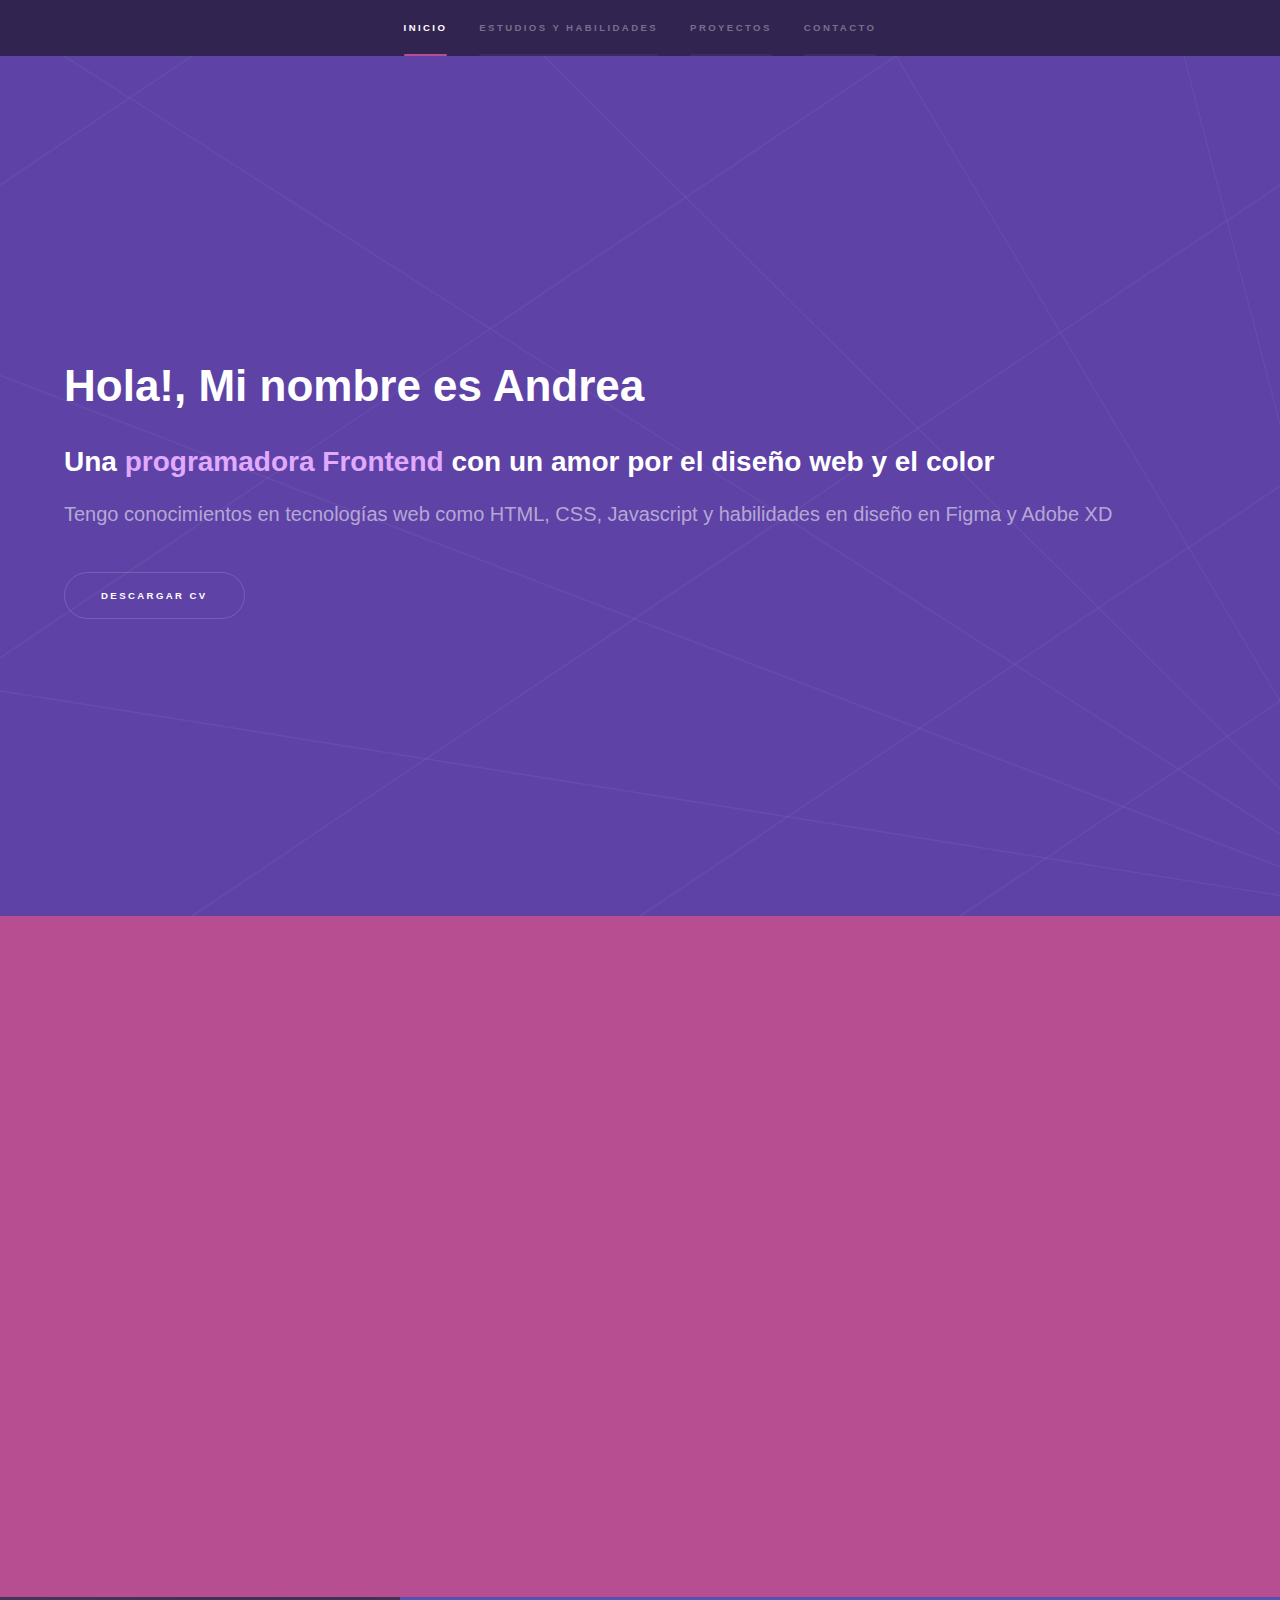
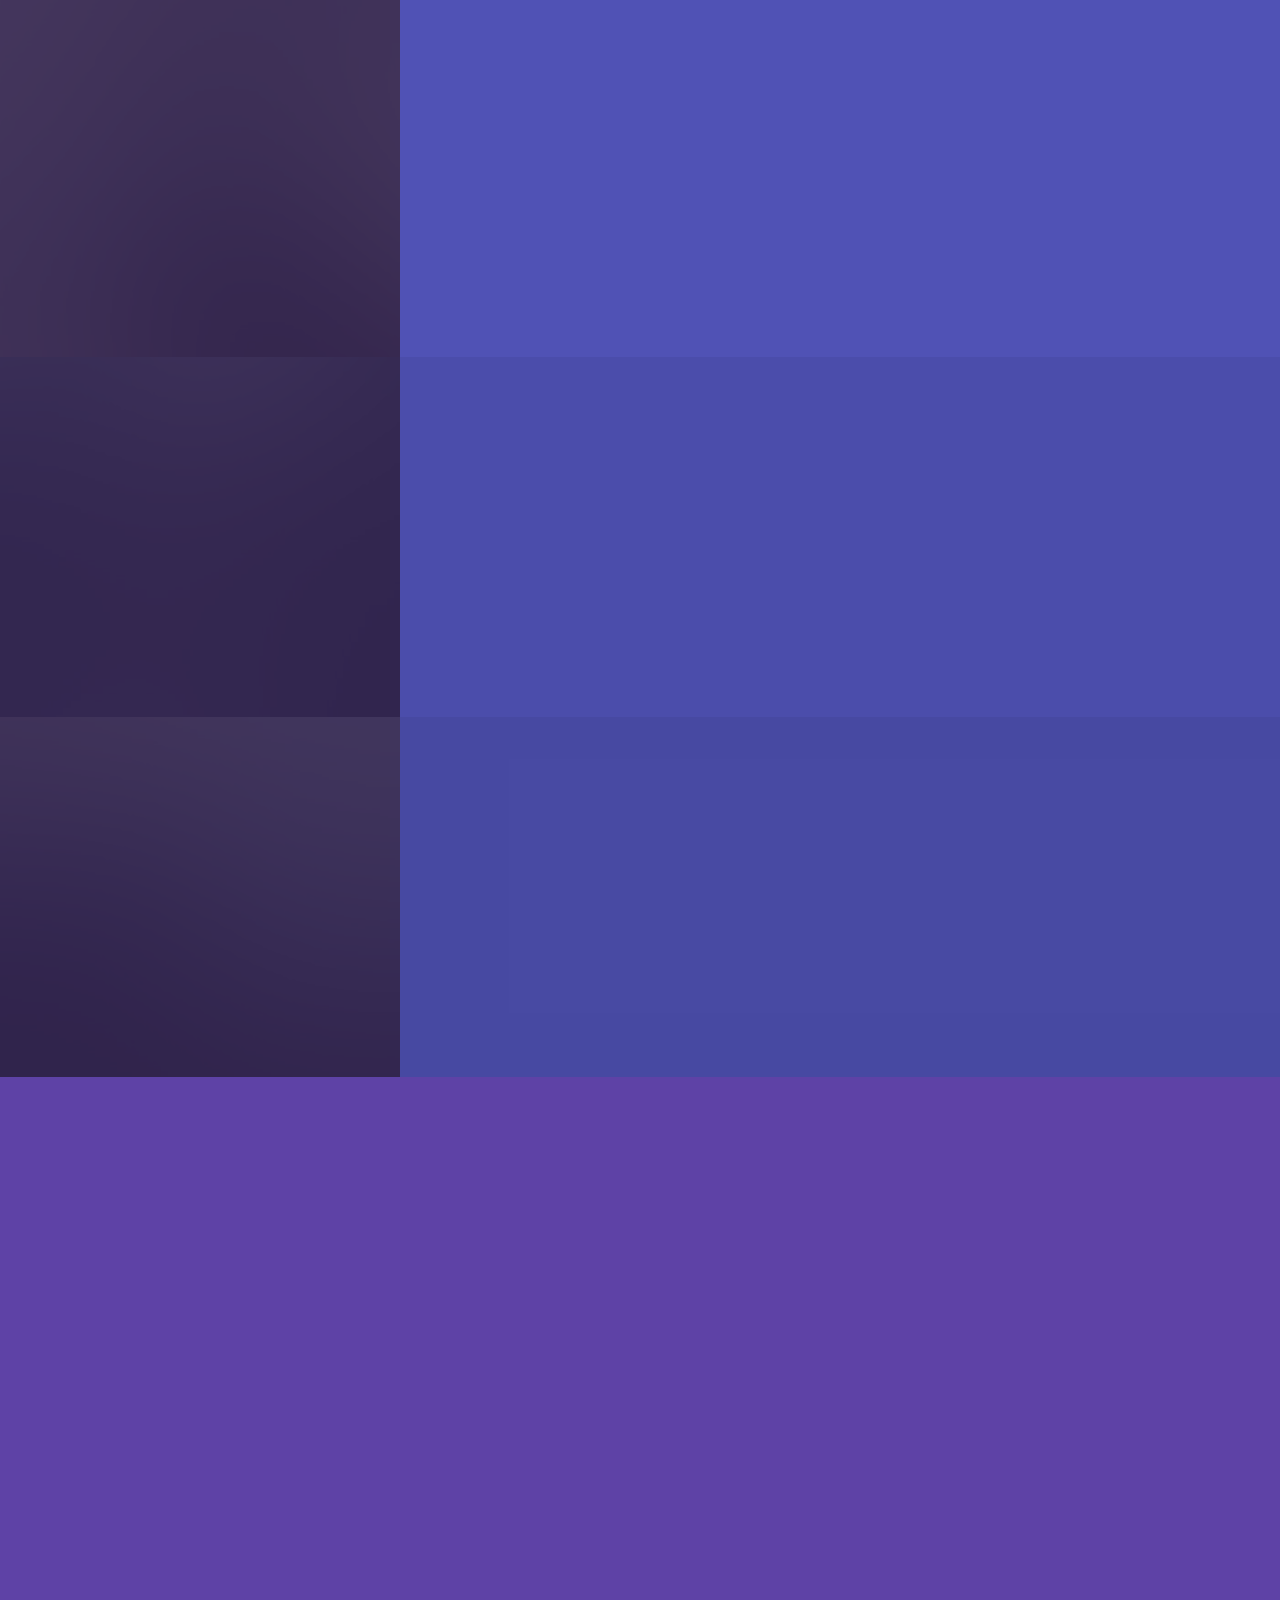
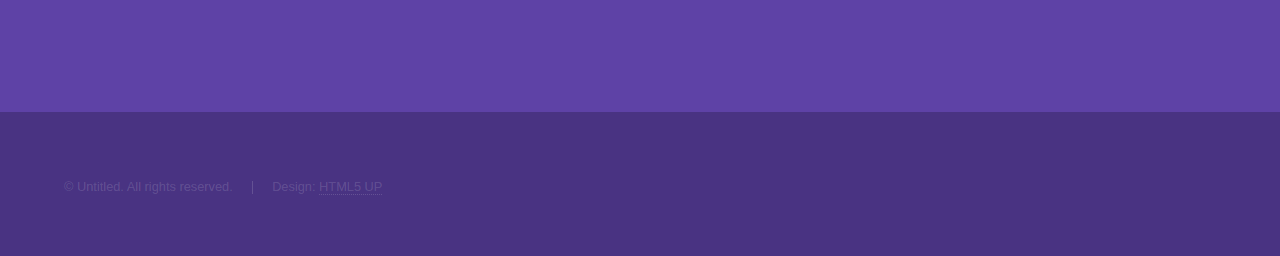
==== commit 01930242: "Update index.html" ====
--- a/index.html
+++ b/index.html
@@ -46,33 +46,31 @@
 				<!-- One -->
 					<section id="one" class="wrapper style3 fade-up">
 						<div class="inner">
-							<h2>What we do</h2>
-							<p>Phasellus convallis elit id ullamcorper pulvinar. Duis aliquam turpis mauris, eu ultricies erat malesuada quis. Aliquam dapibus, lacus eget hendrerit bibendum, urna est aliquam sem, sit amet imperdiet est velit quis lorem.</p>
+							<h2>Habilidades</h2>
 							<div class="features">
 								<section>
 									<span class="icon solid major fa-code"></span>
-									<h3>Lorem ipsum amet</h3>
-									<p>Phasellus convallis elit id ullam corper amet et pulvinar. Duis aliquam turpis mauris, sed ultricies erat dapibus.</p>
-								</section>
-								<section>
-									<span class="icon solid major fa-lock"></span>
-									<h3>Aliquam sed nullam</h3>
-									<p>Phasellus convallis elit id ullam corper amet et pulvinar. Duis aliquam turpis mauris, sed ultricies erat dapibus.</p>
-								</section>
-								<section>
-									<span class="icon solid major fa-cog"></span>
-									<h3>Sed erat ullam corper</h3>
-									<p>Phasellus convallis elit id ullam corper amet et pulvinar. Duis aliquam turpis mauris, sed ultricies erat dapibus.</p>
+									<h3>Habilidades de Programación</h3>
+									<li>HTML</li>
+									<li>CSS</li>
+									<li>Java</li>
+									<li>SQL Server</li>
 								</section>
 								<section>
 									<span class="icon solid major fa-desktop"></span>
-									<h3>Veroeros quis lorem</h3>
-									<p>Phasellus convallis elit id ullam corper amet et pulvinar. Duis aliquam turpis mauris, sed ultricies erat dapibus.</p>
+									<h3>Habilidades Tecnológicas y de Diseño</h3>
+									<li>SCRUM</li>
+									<li>Design Thinking</li>
+									<li>Diseño UI-UX</li>
+									<li>Figma - Adobe XD</li>
+
 								</section>
 								<section>
 									<span class="icon solid major fa-link"></span>
-									<h3>Urna quis bibendum</h3>
-									<p>Phasellus convallis elit id ullam corper amet et pulvinar. Duis aliquam turpis mauris, sed ultricies erat dapibus.</p>
+									<h3>Habilidades Blandas</h3>
+									<li>Creatividad</li>
+									<li>Adaptabilidad</li>
+									<li>Colaboración</li>
 								</section>
 								<section>
 									<span class="icon major fa-gem"></span>
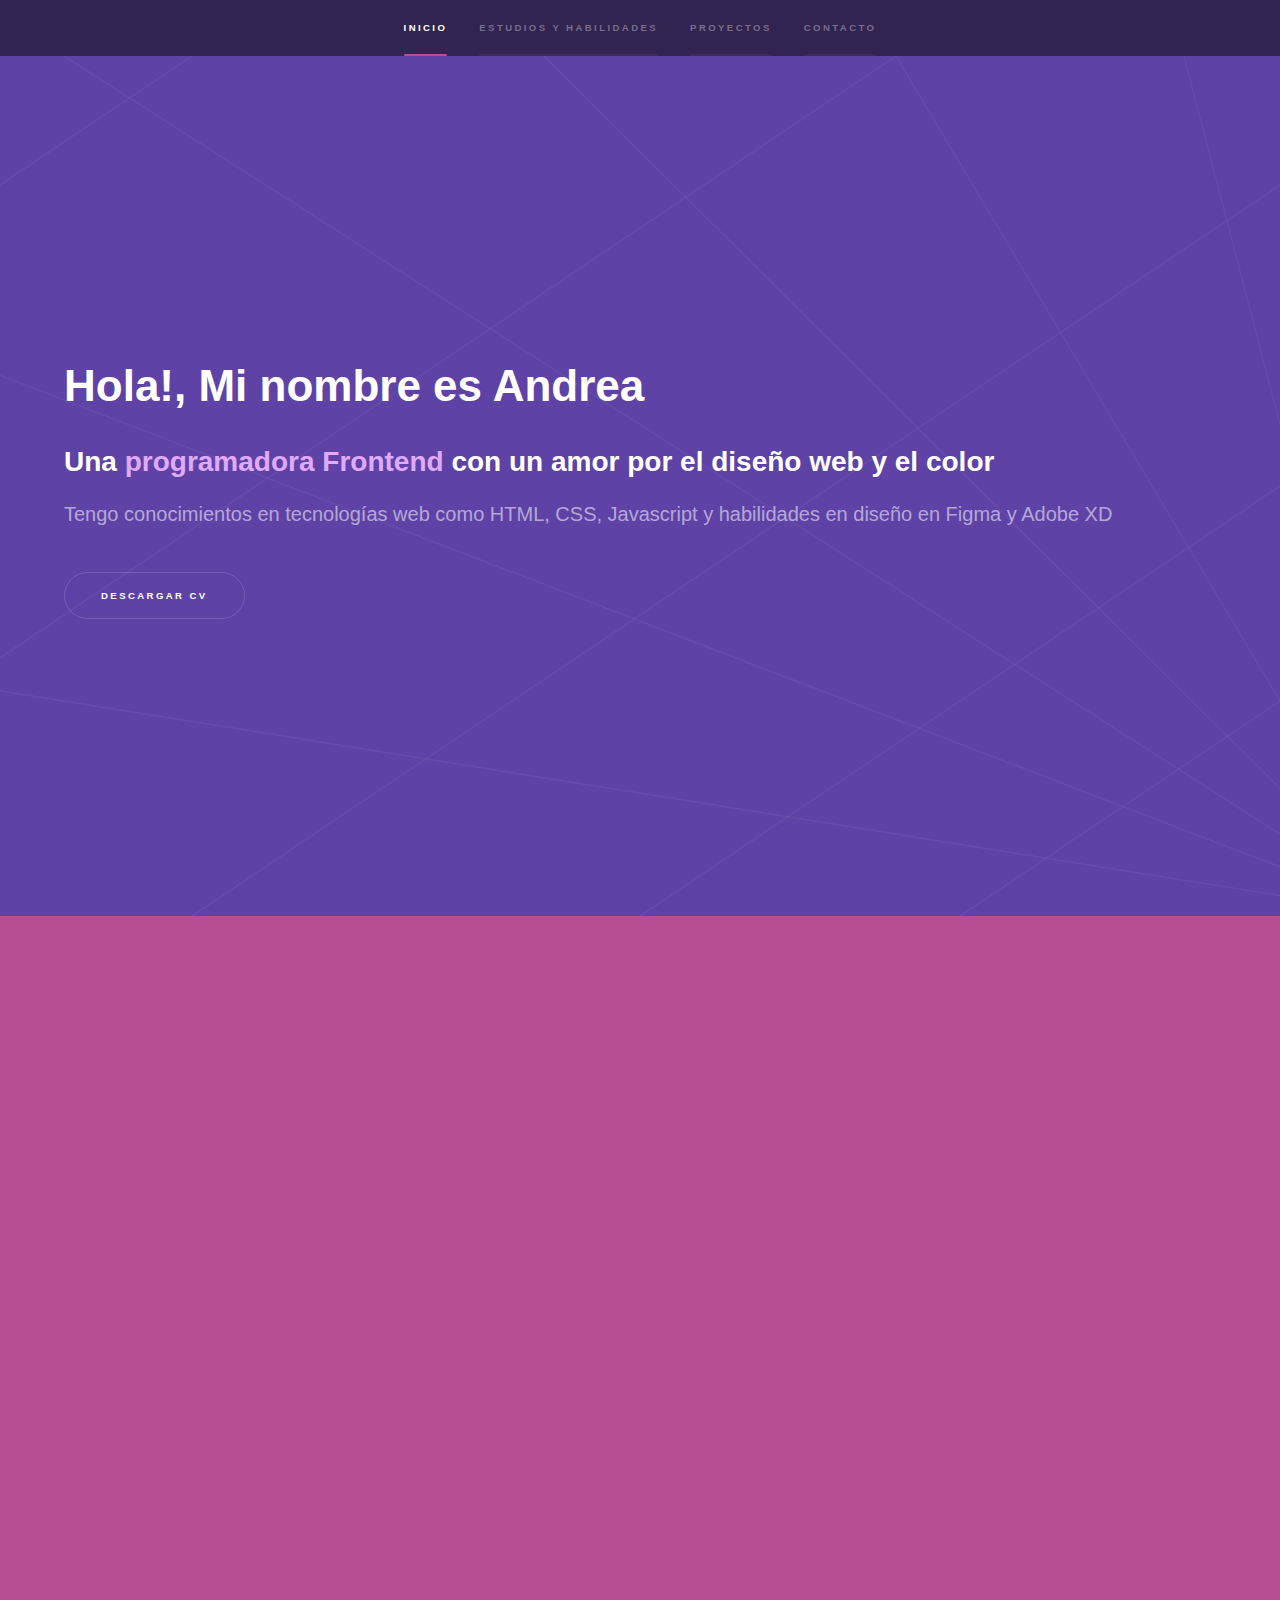
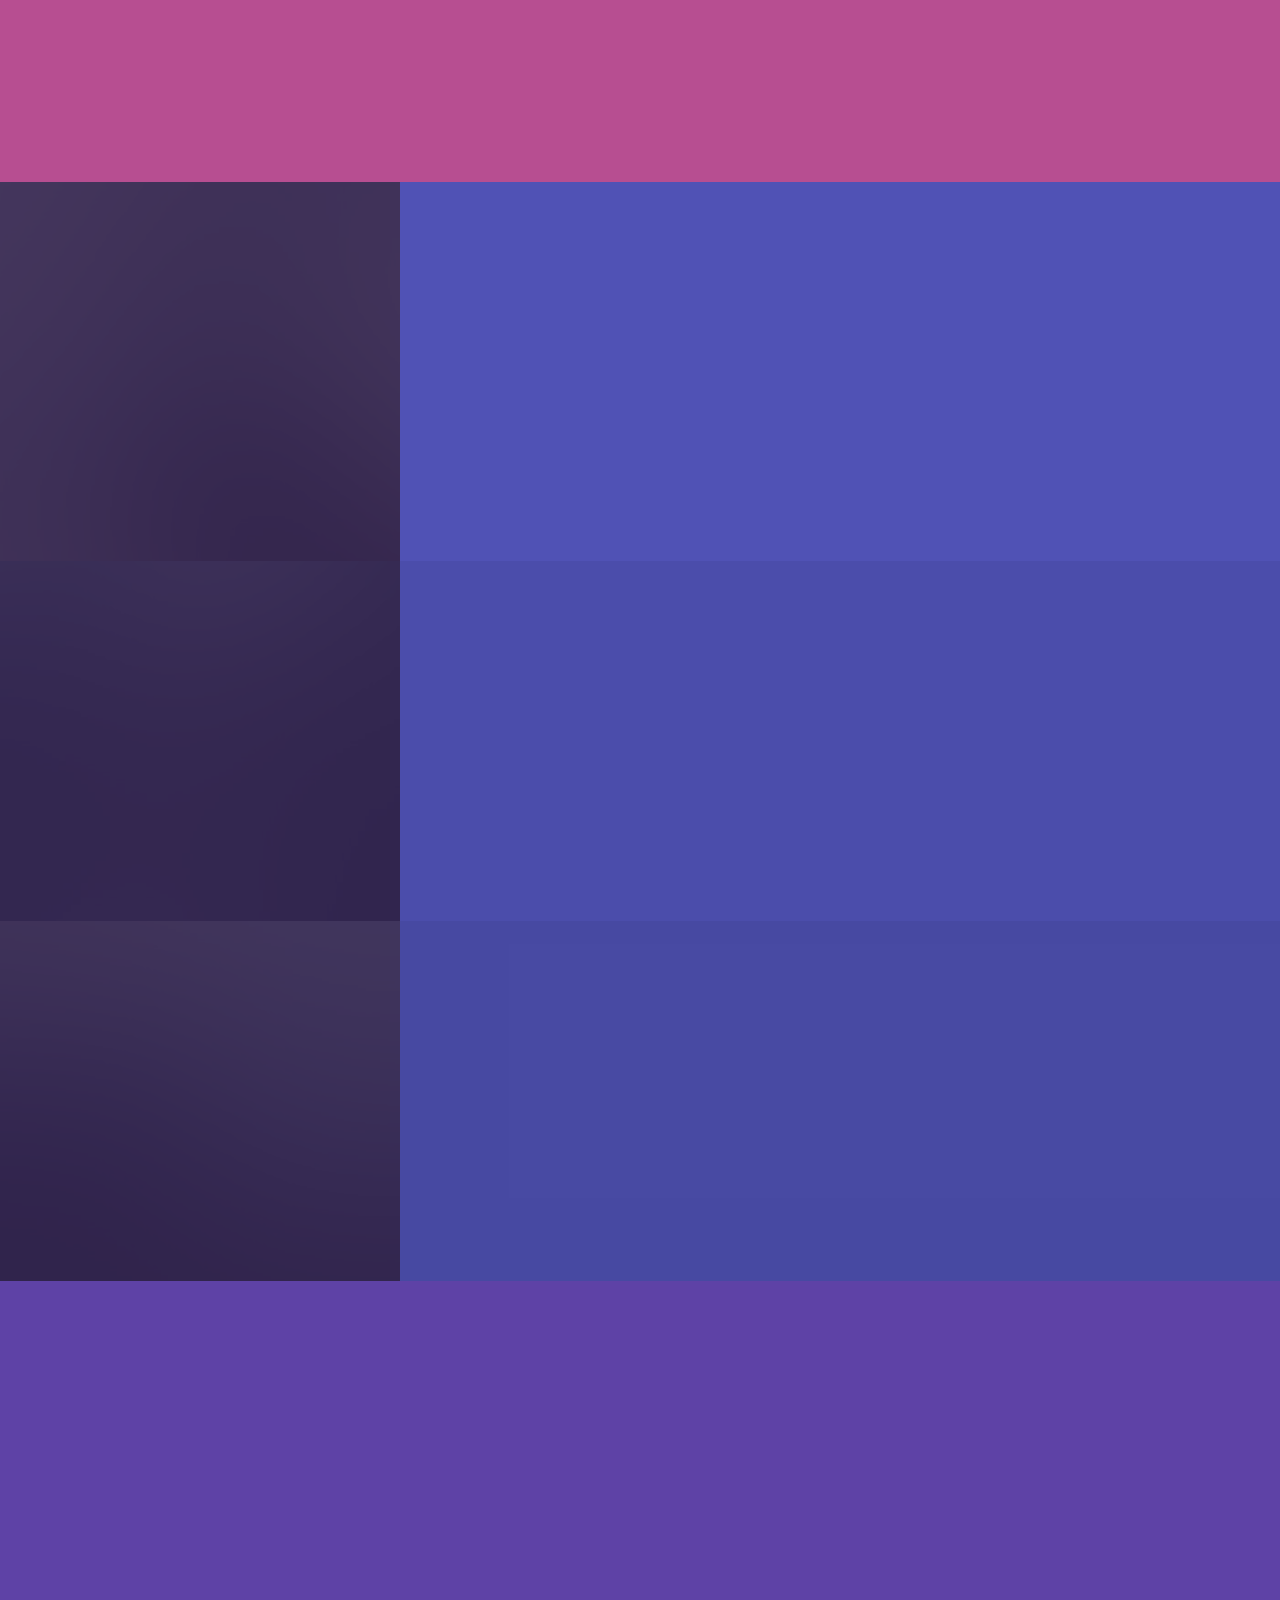
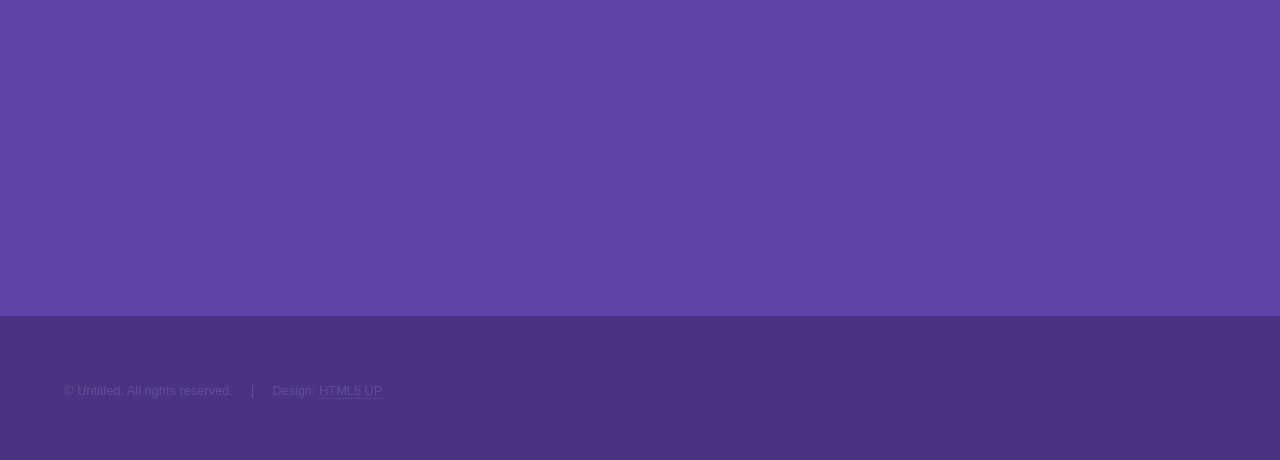
==== commit 797ab8c8: "Update index.html" ====
--- a/index.html
+++ b/index.html
@@ -71,15 +71,32 @@
 									<li>Creatividad</li>
 									<li>Adaptabilidad</li>
 									<li>Colaboración</li>
+									<li>Atención a los detalles</li>
+									<li>Empatía</li>
+									<li>Organización</li>
+									<li>Gestión del tiempo</li>
+									<li>Resolución de conflictos</li>
+									<li>Flexibilidad</li>
+
 								</section>
 								<section>
 									<span class="icon major fa-gem"></span>
-									<h3>Aliquam urna dapibus</h3>
-									<p>Phasellus convallis elit id ullam corper amet et pulvinar. Duis aliquam turpis mauris, sed ultricies erat dapibus.</p>
+									<h3>Certificados y Cursos</h3>
+									<h5>Ofimática</h5>
+									<li>Instituto Peruano de Negocios</li>
+									<li><a href="https://certificado.ipn.edu.pe/">https://certificado.ipn.edu.pe/</a></li>
+									<li>Código: 72466352-OF1061</li>
+									<h5>Excel</h5>
+										<li>Instituto Peruano de Negocios</li>
+										<li><a href="https://certificado.ipn.edu.pe/">https://certificado.ipn.edu.pe/</a></li>
+										<li>Código: 71314012-EXCEL3317</li>
+									<h5>EF SET Certificate</h5>
+										<li><a href="https://www.efset.org/cert/7PWMDV">Certificado de Inglés</a></li>
+
 								</section>
 							</div>
 							<ul class="actions">
-								<li><a href="generic.html" class="button">Learn more</a></li>
+								<li><a href="../PortafolioWeb/images/Curriculum.pdf" class="button">Descargar CV</a></li>
 							</ul>
 						</div>
 					</section>
@@ -92,8 +109,10 @@
 								<h2>Pick Your Tutor</h2>
 								<p>Sistema de Tutorías</p>
 								<p>Hecha el 2021</p>
+								<a>Ver el Projecto en:</a>
 								<ul class="actions">
-									<li><a href="generic.html" class="button">Ver el Projecto</a></li>
+									<li><a href="generic.html" class="button">Github</a></li>
+									<li><a href="generic.html" class="button">Youtube</a></li>
 								</ul>
 							</div>
 						</div>
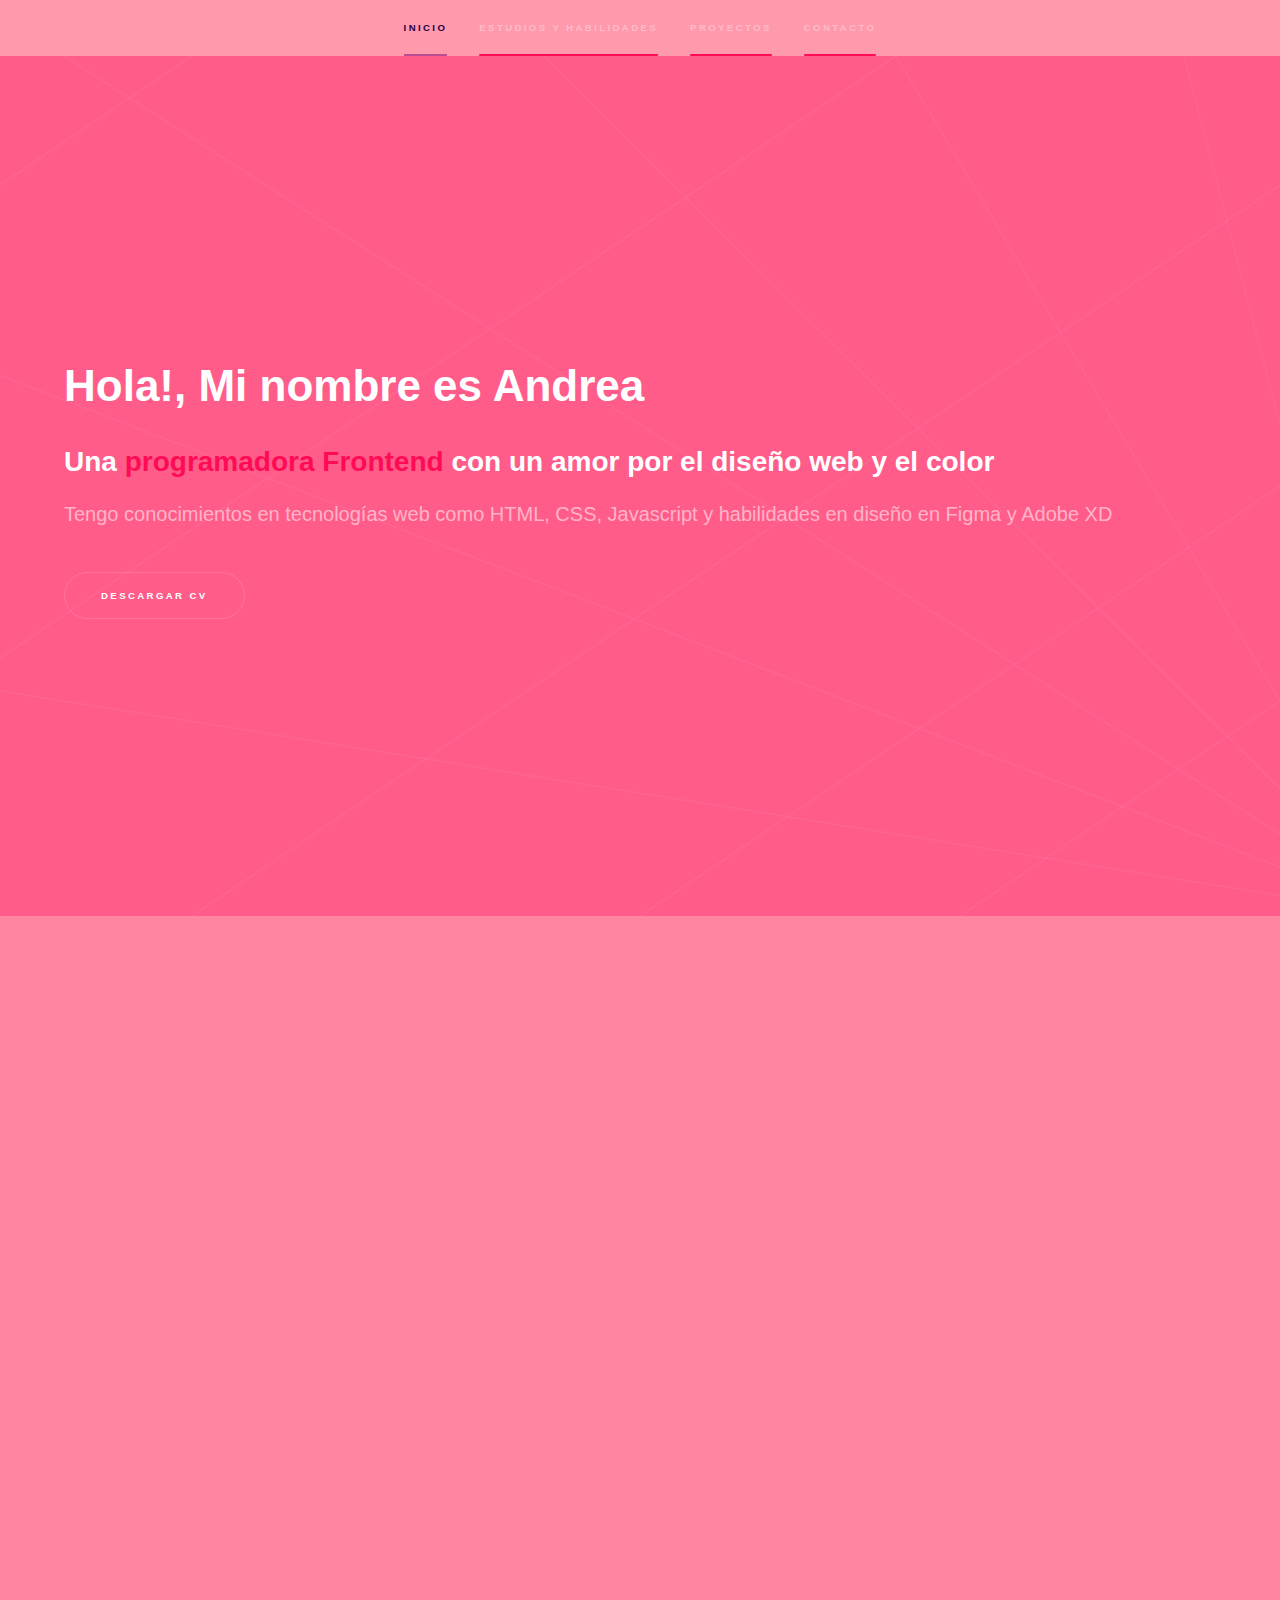
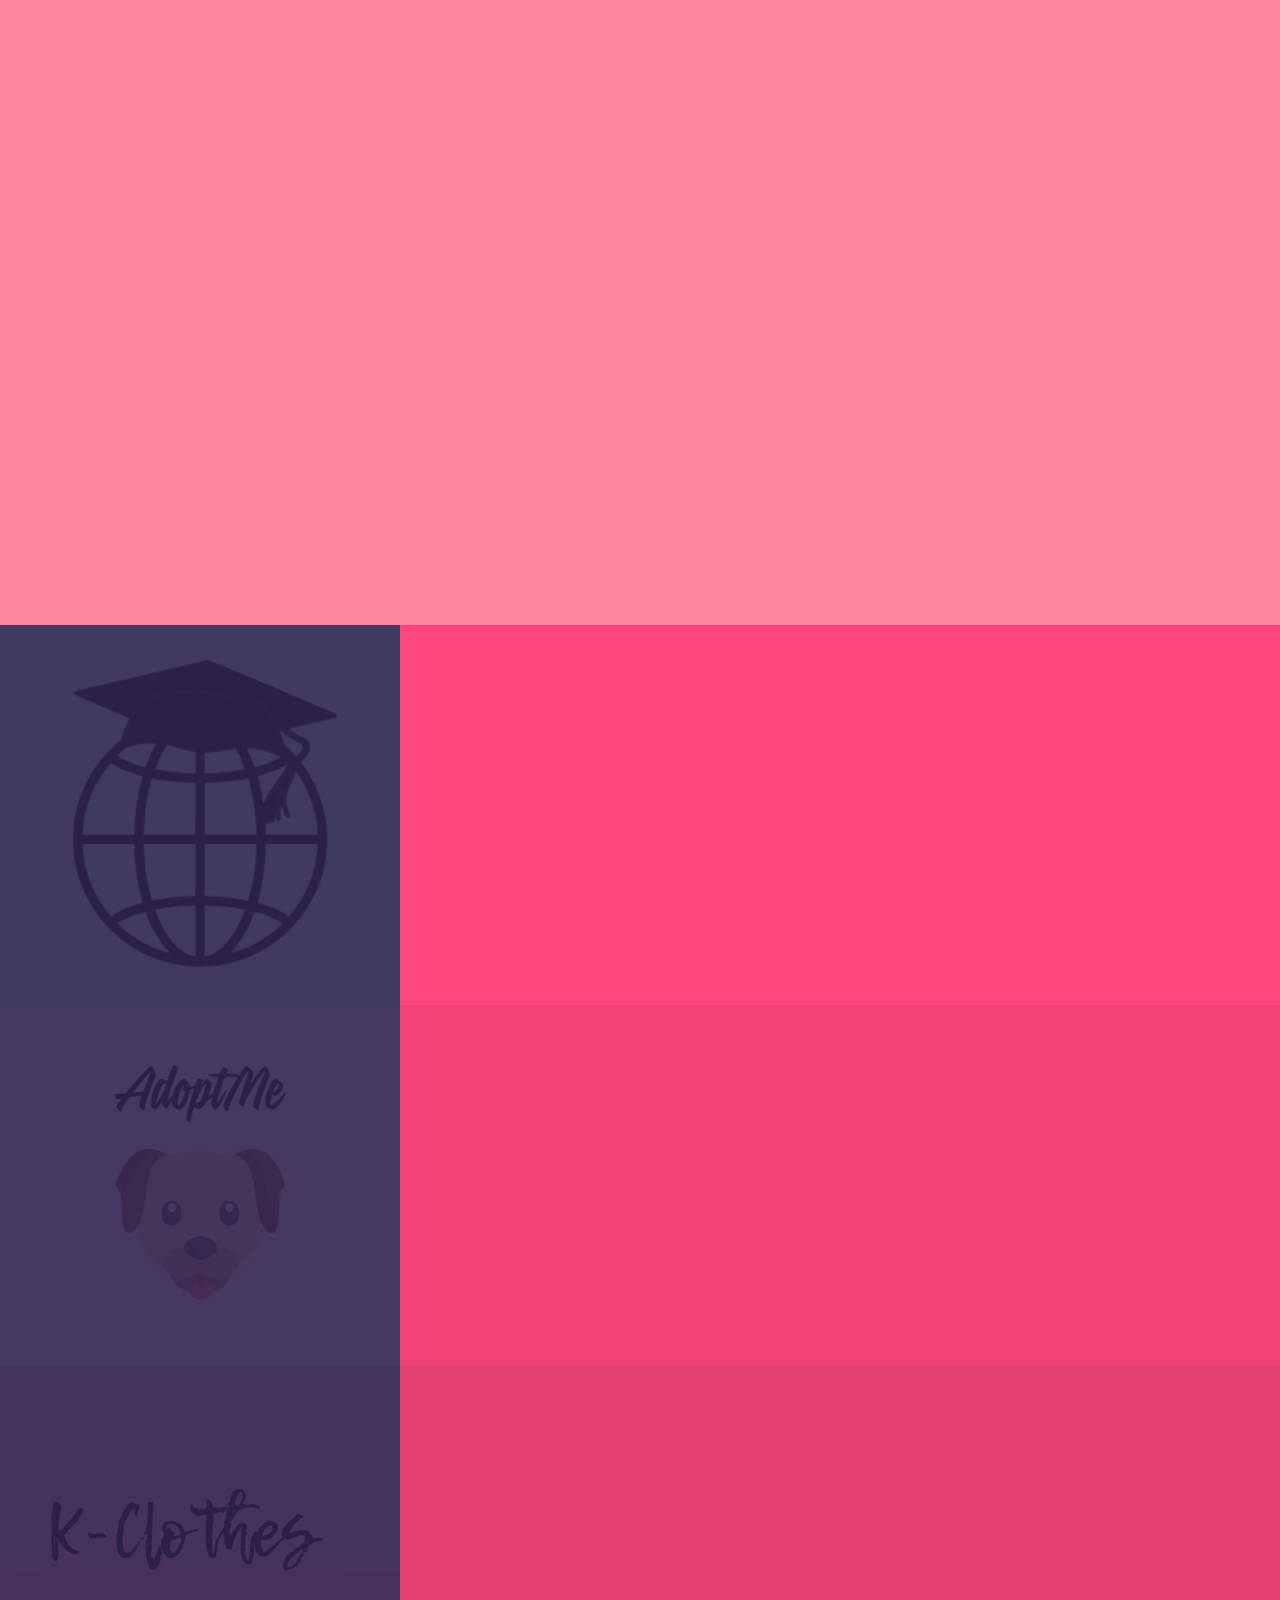
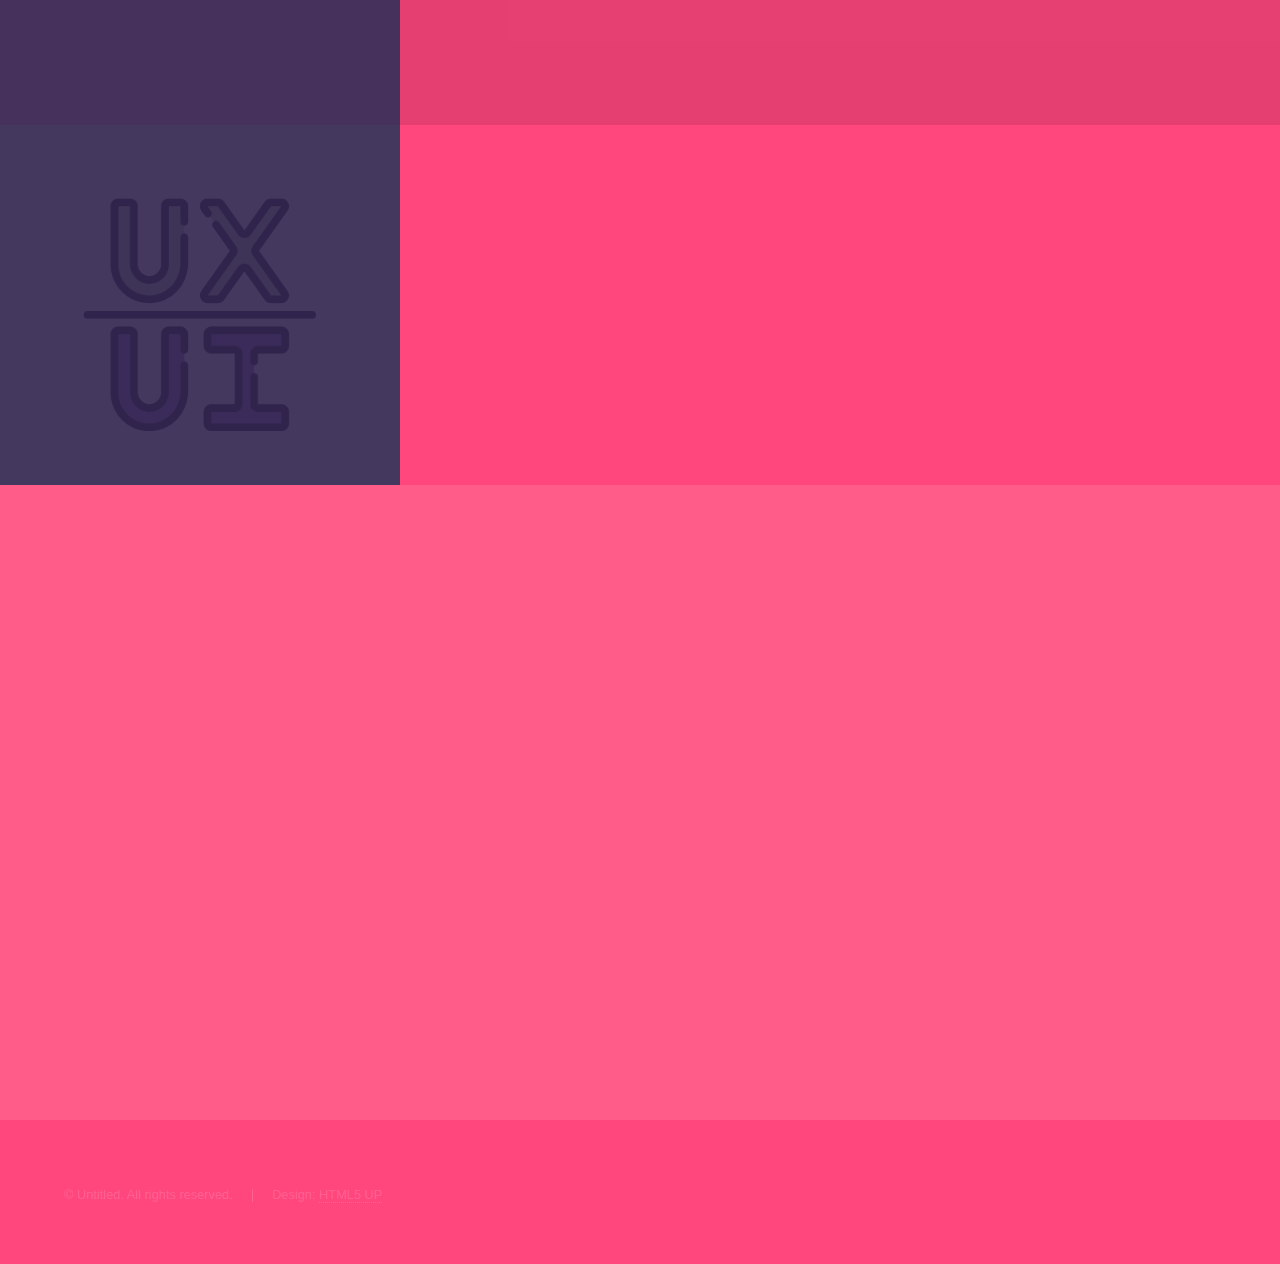
==== commit ea5fb2ab: "Actualizacion 12-02-2022" ====
--- a/index.html
+++ b/index.html
@@ -35,7 +35,7 @@
 					<section id="intro" class="wrapper style1 fullscreen fade-up">
 						<div class="inner">
 							<h1>Hola!, Mi nombre es Andrea</h1>
-							<h2>Una <span style="color: #E0AAFF;">programadora Frontend</span> con un amor por el diseño web y el color</h2>
+							<h2>Una <span style="color: #FF0A54;">programadora Frontend</span> con un amor por el diseño web y el color</h2>
 							<p>Tengo conocimientos en tecnologías web como HTML, CSS, Javascript y habilidades en diseño en Figma y Adobe XD</p>
 							<ul class="actions">
 								<li><a href="../PortafolioWeb/images/Curriculum.pdf" class="button scrolly">Descargar CV</a></li>
@@ -45,6 +45,25 @@
 
 				<!-- One -->
 					<section id="one" class="wrapper style3 fade-up">
+						<div class="inner">
+							<h2>Educación</h2>
+							<div class="features">
+								<section>
+									<h3>Ingeniería de Sistemas de Información</h3>
+									<li>Universidad Peruana de Ciencias Aplicadas</li>
+									<li>2018 - Actualidad</li>
+								</section>
+								<section>
+									<h3>ICPNA - INSTITUTO CULTURAL PERUANO NORTEAMERICANO</h3>
+									<li>Inglés: Avanzado</li>
+									<li>2014 - 2018</li>
+								</section>
+								<section>
+									<h3>Diplomado en Diseño de Productos Digitales</h3>
+									<li>Area51 - Training Center</li>
+									<li>2022 - Actualidad</li>
+								</section>
+						</div>
 						<div class="inner">
 							<h2>Habilidades</h2>
 							<div class="features">
@@ -103,7 +122,7 @@
 				<!--Two-->
 				<section id="two" class="wrapper style2 spotlights">
 					<section>
-						<a href="#" class="image"><img src="images/pic01.jpg" alt="" data-position="center center" /></a>
+						<a href="#" class="image"><img src="images/PICKYOURTUTOR.jpg" alt="" data-position="center center" /></a>
 						<div class="content">
 							<div class="inner">
 								<h2>Pick Your Tutor</h2>
@@ -111,14 +130,14 @@
 								<p>Hecha el 2021</p>
 								<a>Ver el Projecto en:</a>
 								<ul class="actions">
-									<li><a href="generic.html" class="button">Github</a></li>
-									<li><a href="generic.html" class="button">Youtube</a></li>
-								</ul>
-							</div>
-						</div>
-					</section>
-					<section>
-						<a href="#" class="image"><img src="images/pic02.jpg" alt="" data-position="top center" /></a>
+									<li><a href="https://github.com/Andrea-Esteban/ProgramacionWeb" class="button">Github</a></li>
+									<li><a href="PickYourTutor.html" class="button">Youtube</a></li>
+								</ul>
+							</div>
+						</div>
+					</section>
+					<section>
+						<a href="#" class="image"><img src="images/AdoptME.png" alt="" data-position="top center" /></a>
 						<div class="content">
 							<div class="inner">
 								<h2>AdoptMe</h2>
@@ -130,13 +149,25 @@
 						</div>
 					</section>
 					<section>
-						<a href="#" class="image"><img src="images/pic03.jpg" alt="" data-position="25% 25%" /></a>
+						<a href="#" class="image"><img src="images/K.Clothes.png" alt="" data-position="25% 25%" /></a>
 						<div class="content">
 							<div class="inner">
 								<h2>k-Clothes</h2>
 								<p>Página web de venta de ropa</p>
 								<ul class="actions">
-									<li><a href="generic.html" class="button">Learn more</a></li>
+									<li><a href="generic.html" class="button">Página Web</a></li>
+								</ul>
+							</div>
+						</div>
+					</section>
+					<section>
+						<a href="#" class="image"><img src="images/UI-UX.png" alt="" data-position="25% 25%" /></a>
+						<div class="content">
+							<div class="inner">
+								<h2>Diseños UI/UX</h2>
+								<p>Aquí podra observar Mis investigaciones UI/UX y todos los prototipos de estos trabajos</p>
+								<ul class="actions">
+									<li><a href="generic.html" class="button">Saber más</a></li>
 								</ul>
 							</div>
 						</div>
@@ -184,7 +215,7 @@
 											<h3>Social</h3>
 											<ul class="icons">
 												<li><a href="https://github.com/Andrea-Esteban" class="icon brands fa-github"><span class="label">GitHub</span></a></li>
-												<li><a href="https://api.whatsapp.com/send?phone=051960229907&text=Hola, Me intereso tu portafolio!" class="icon brands fa-whatsapp"><span class="label">whatsapp</span></a></li>
+												<li><a href="https://api.whatsapp.com/send?phone=051960229907&text=Hola, Me interesó tu portafolio" class="icon brands fa-whatsapp"><span class="label">whatsapp</span></a></li>
 												<li><a href="https://www.linkedin.com/in/andrea-c%C3%B3rdova-blaz/" class="icon brands fa-linkedin-in"><span class="label">LinkedIn</span></a></li>
 											</ul>
 										</li>
--- a/assets/css/main.css
+++ b/assets/css/main.css
@@ -199,7 +199,7 @@
 				background-image: -moz-linear-gradient(to right, #5e42a6, #b74e91);
 				background-image: -webkit-linear-gradient(to right, #5e42a6, #b74e91);
 				background-image: -ms-linear-gradient(to right, #5e42a6, #b74e91);
-				background-image: linear-gradient(to right, #5e42a6, #b74e91);
+				background-image: linear-gradient(to right, #5e42a6, #b74ffe91);
 				-moz-transition: max-width 0.2s ease;
 				-webkit-transition: max-width 0.2s ease;
 				-ms-transition: max-width 0.2s ease;
@@ -2551,7 +2551,7 @@
 				}
 
 				.wrapper.style3 .icon.major:before {
-					color: #b74e91;
+					color: #FF0A54;
 				}
 
 				.wrapper.style3-alt .icon.major:before {
@@ -3239,15 +3239,15 @@
 		}
 
 		.wrapper.style1 {
-			background-color: #5e42a6;
+			background-color: #FF5C8A;
 		}
 
 		.wrapper.style1-alt {
-			background-color: #493382;
+			background-color: #FF477E;
 		}
 
 		.wrapper.style2 {
-			background-color: #5052b5;
+			background-color: #FF477E;
 		}
 
 		.wrapper.style2-alt {
@@ -3255,7 +3255,7 @@
 		}
 
 		.wrapper.style3 {
-			background-color: #b74e91;
+			background-color: #FF85A1;
 		}
 
 		.wrapper.style3-alt {
@@ -3421,7 +3421,7 @@
 						}
 
 						#header > nav > ul > li a.active {
-							color: #ffffff;
+							color: #FF0A54;
 						}
 
 		@media screen and (max-width: 736px) {
@@ -3523,7 +3523,7 @@
 
 	#sidebar {
 		padding: 2.5em 2.5em 0.5em 2.5em ;
-		background: #312450;
+		background: #FF99AC;
 		cursor: default;
 		height: 100vh;
 		left: 0;
@@ -3760,14 +3760,14 @@
 			}
 
 			#sidebar nav a:before {
-				background: #3c2c62;
+				background: #FF0A54;
 			}
 
 			#sidebar nav a:after {
-				background-image: -moz-linear-gradient(to right, #5e42a6, #b74e91);
-				background-image: -webkit-linear-gradient(to right, #5e42a6, #b74e91);
-				background-image: -ms-linear-gradient(to right, #5e42a6, #b74e91);
-				background-image: linear-gradient(to right, #5e42a6, #b74e91);
+				background-image: -moz-linear-gradient(to right, #C77DFF, #E0AAFF);
+				background-image: -webkit-linear-gradient(to right, #C77DFF, #E0AAFF);
+				background-image: -ms-linear-gradient(to right, #C77DFF, #E0AAFF);
+				background-image: linear-gradient(to right, #C77DFF, #E0AAFF);
 				-moz-transition: max-width 0.2s ease;
 				-webkit-transition: max-width 0.2s ease;
 				-ms-transition: max-width 0.2s ease;
@@ -3776,11 +3776,11 @@
 			}
 
 			#sidebar nav a:hover {
-				color: rgba(255, 255, 255, 0.55);
+				color: #FF7096;
 			}
 
 			#sidebar nav a.active {
-				color: #ffffff;
+				color: #240046;
 			}
 
 				#sidebar nav a.active:after {
